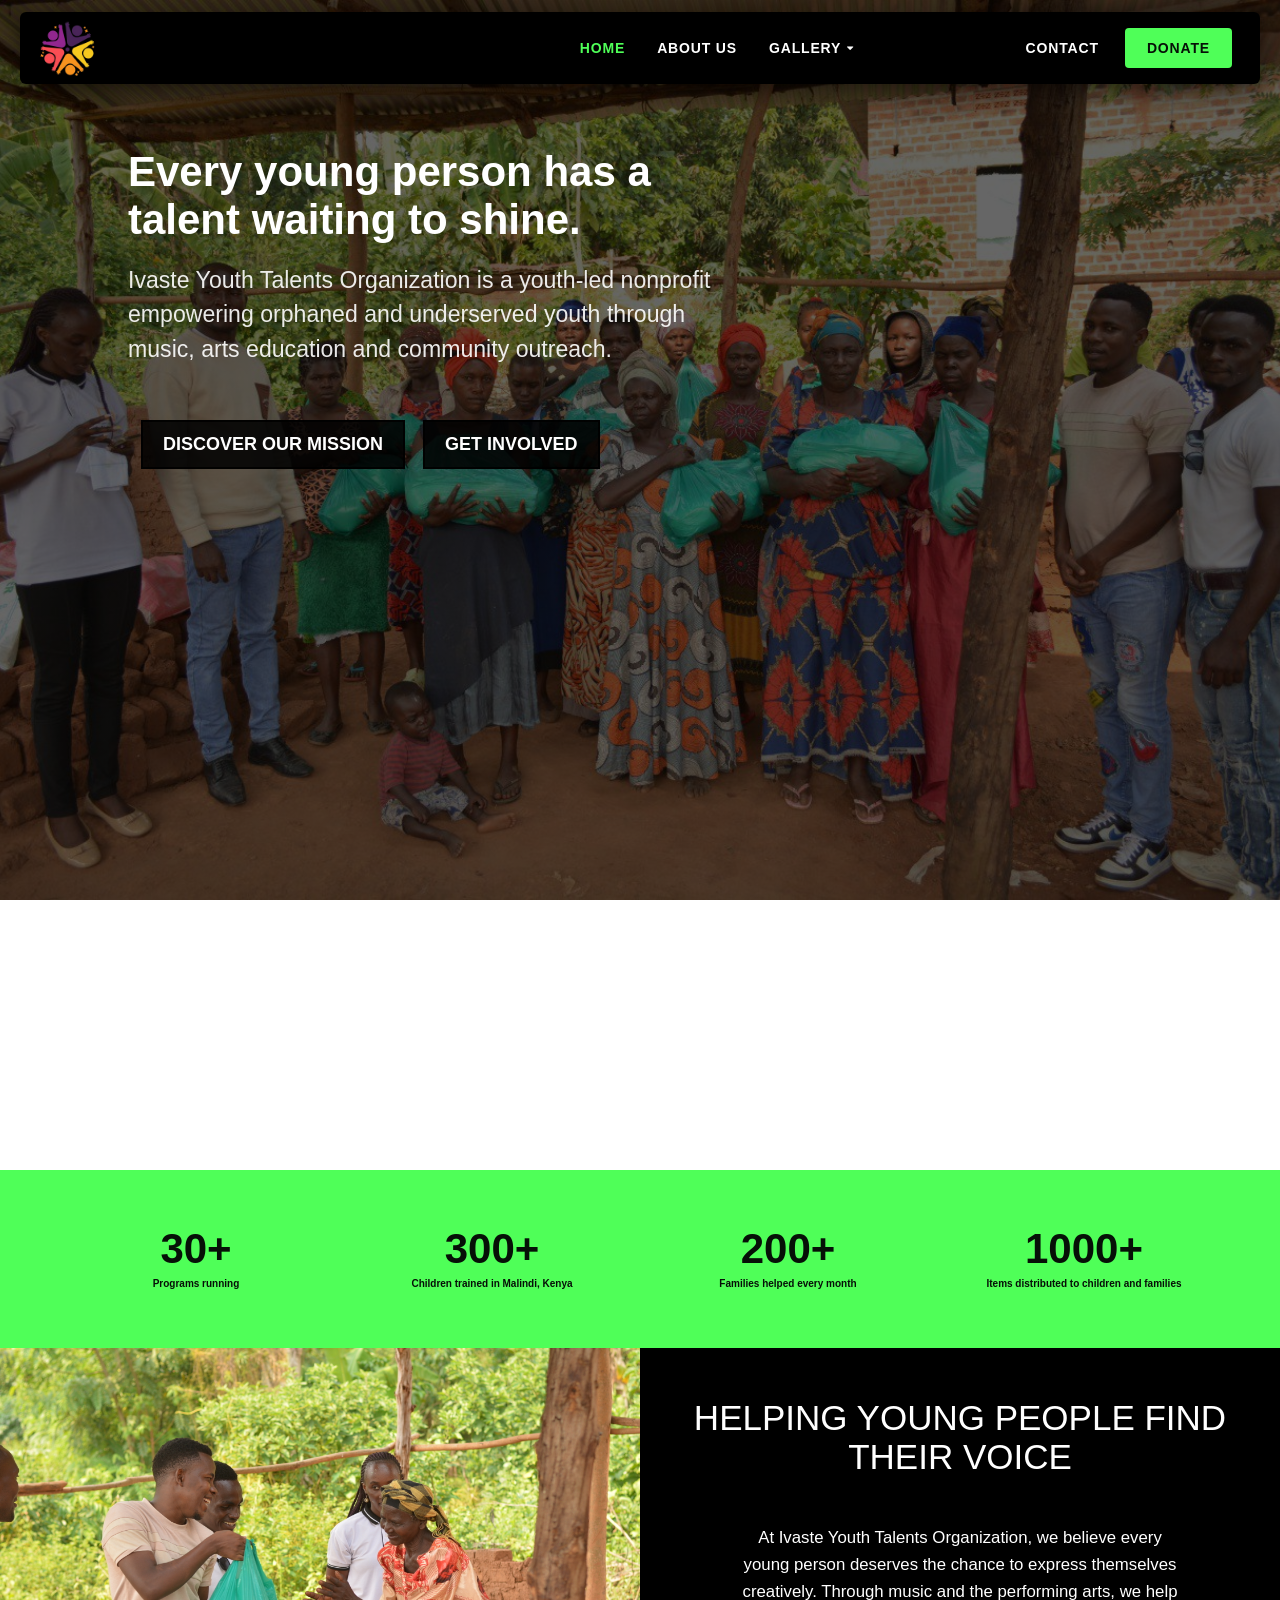
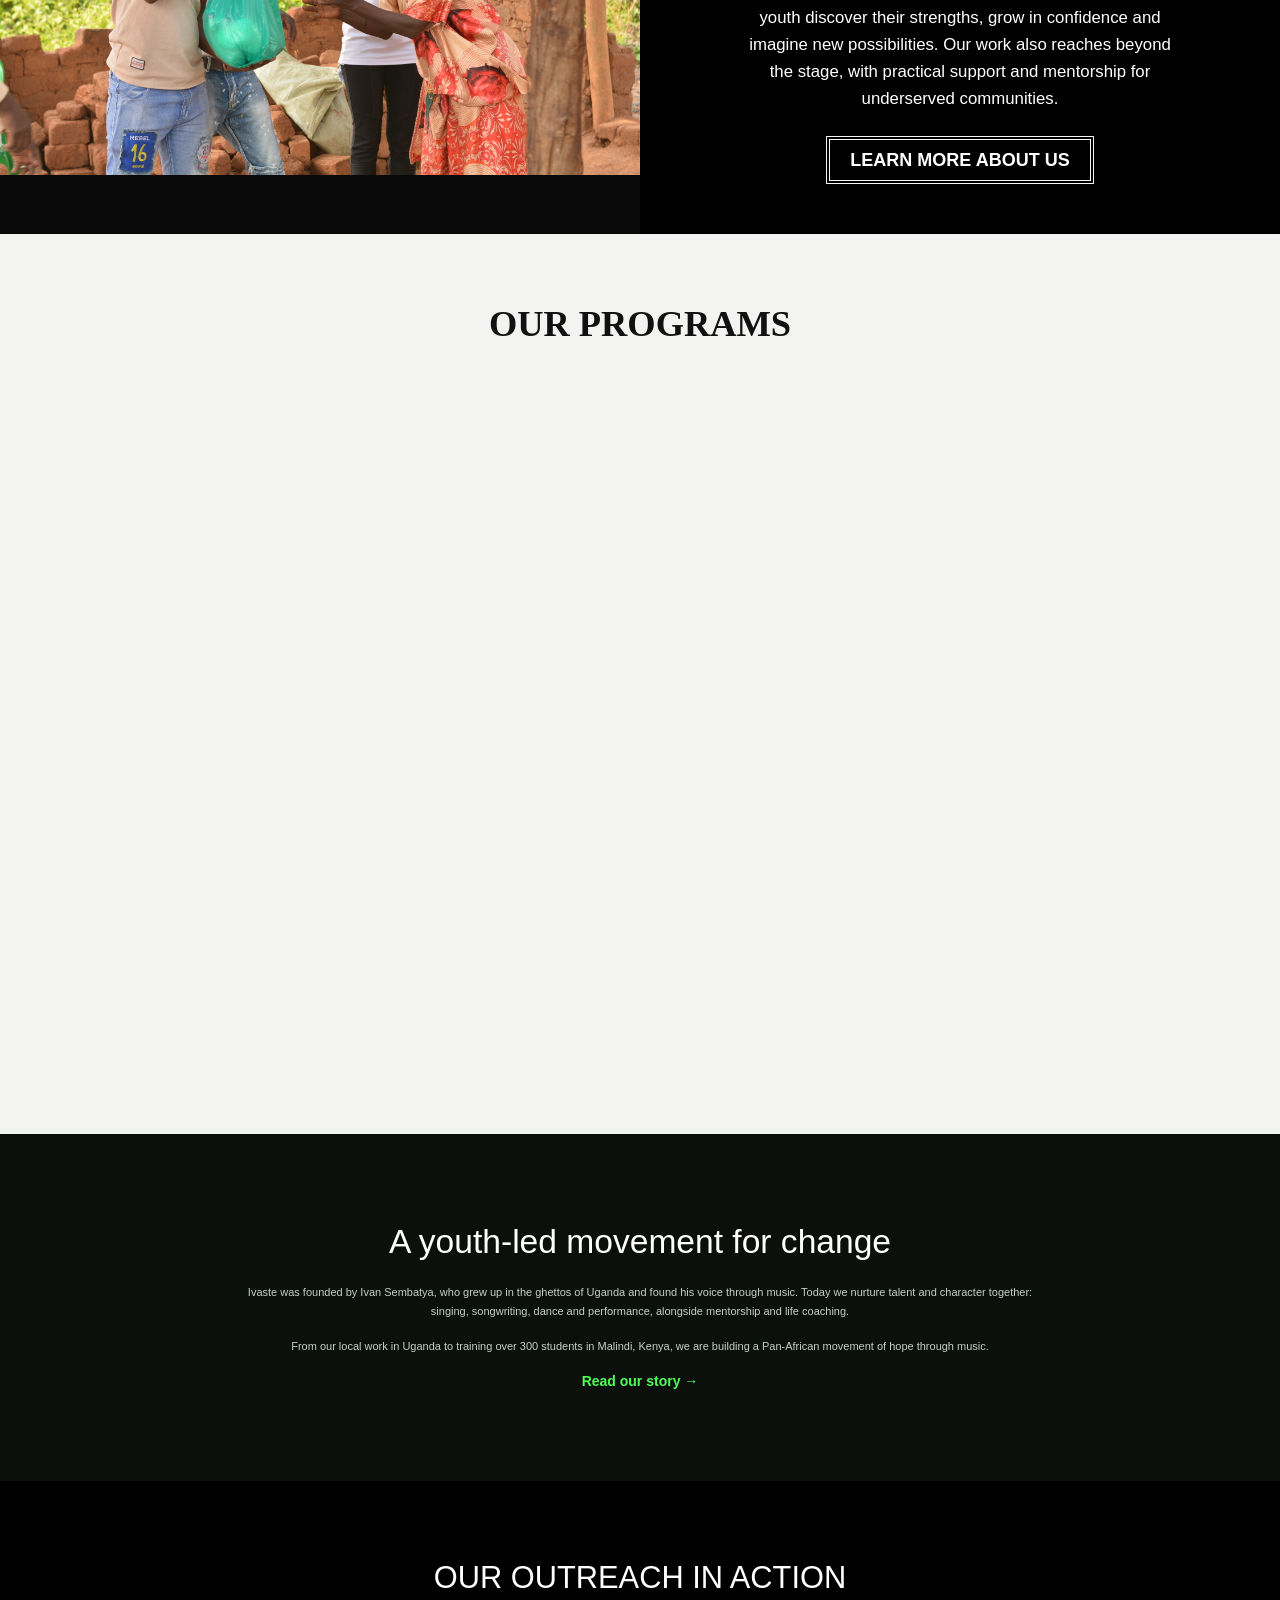
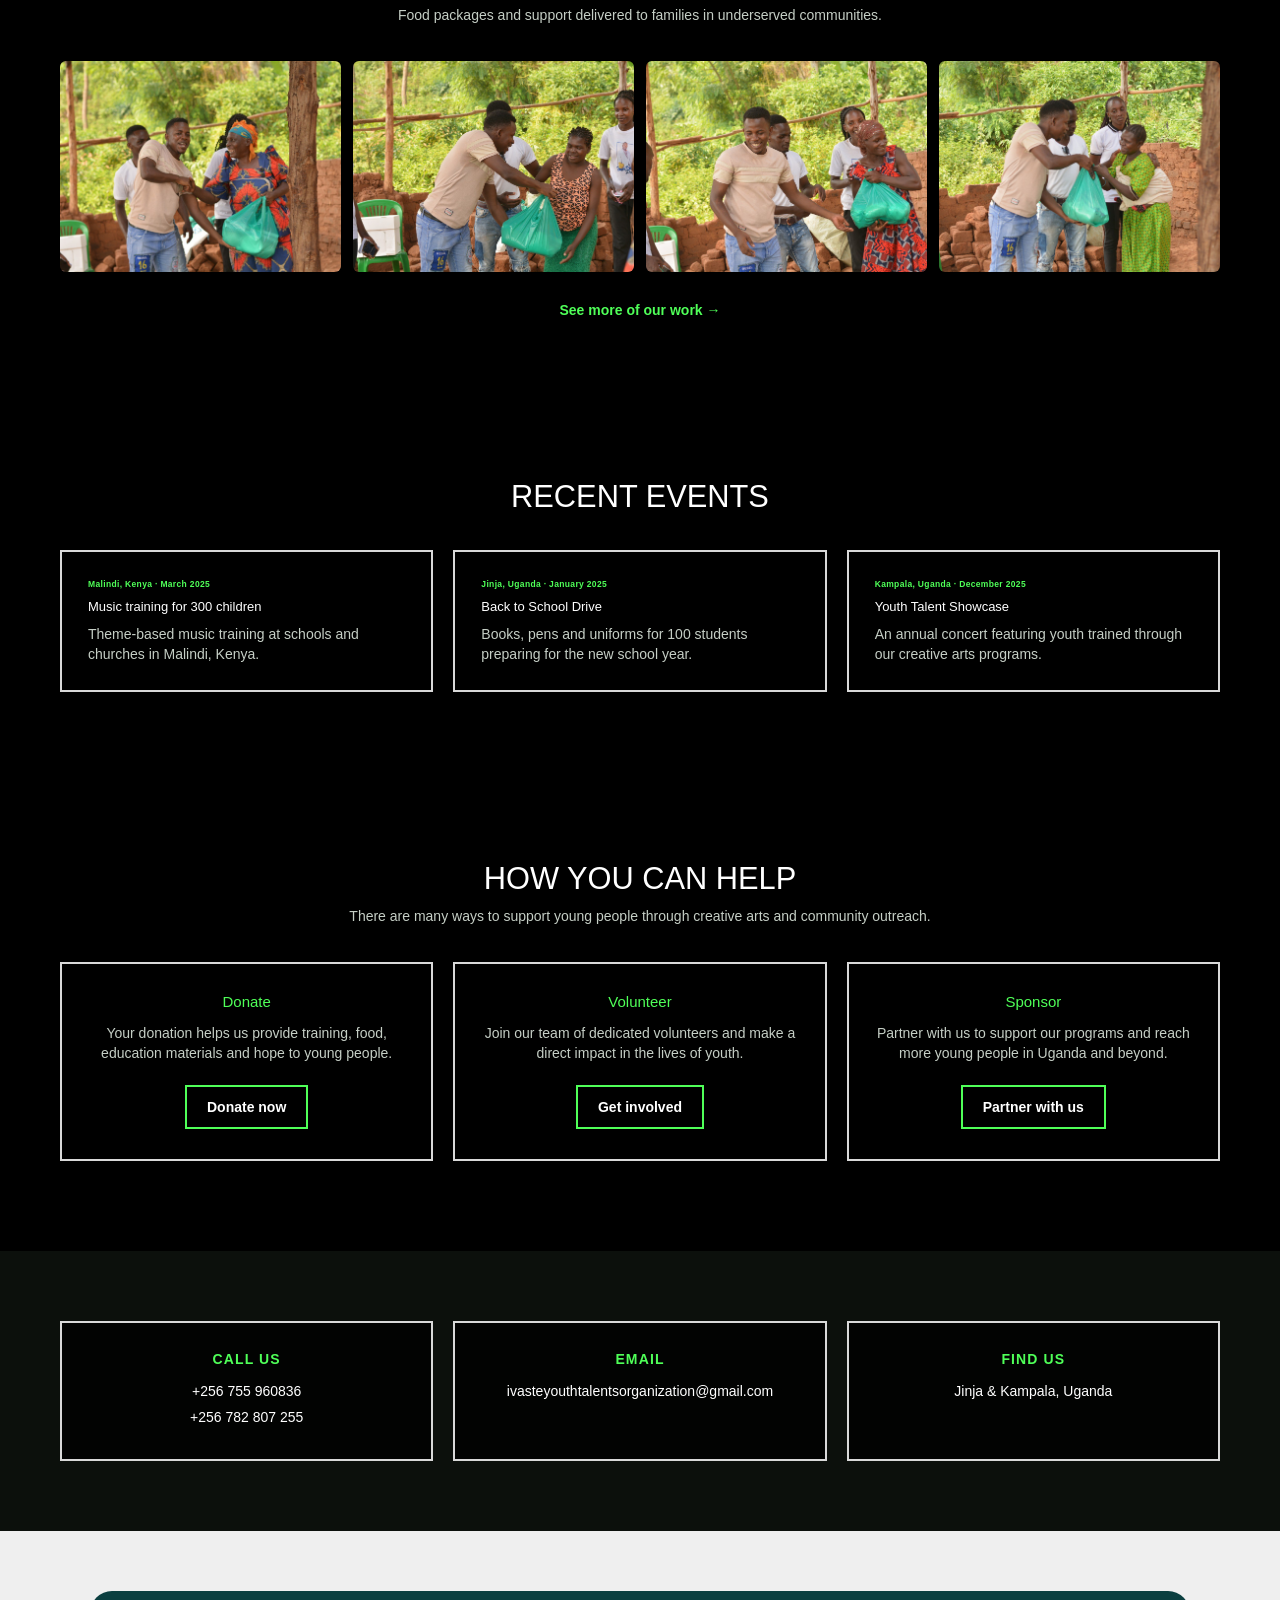
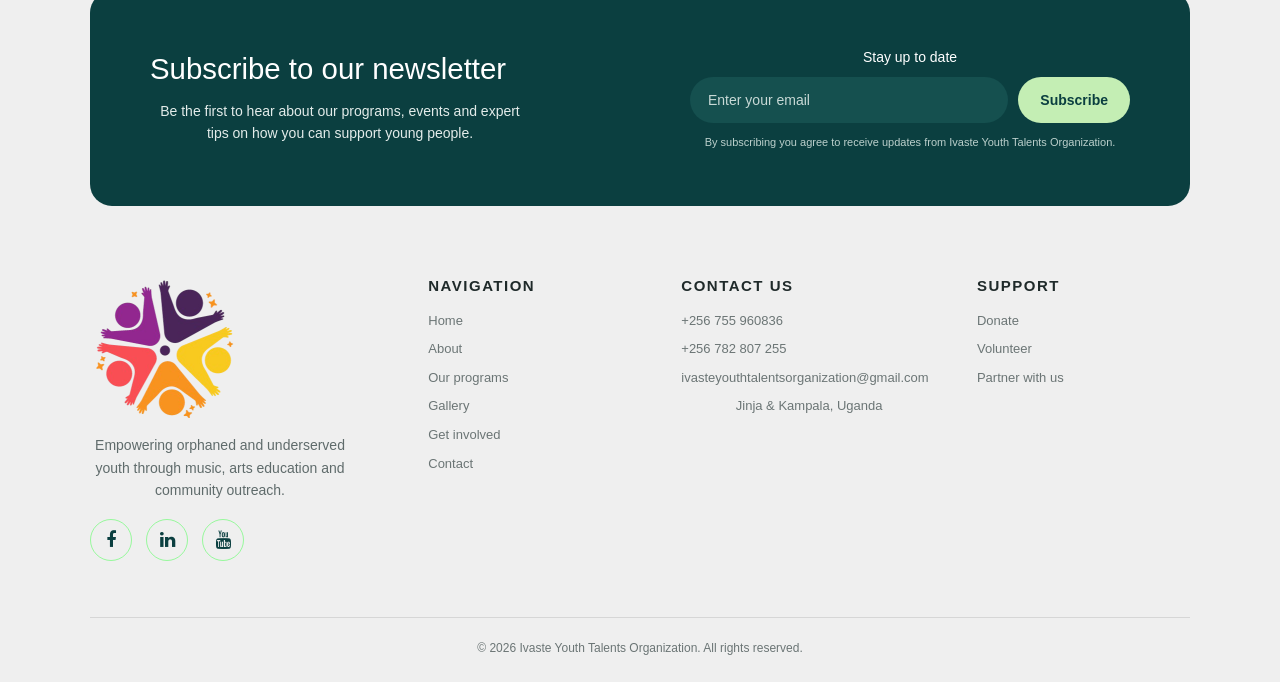
==== index.html @ e799e70d "Initialize Ivaste Youth website Co-authored-by: Copilot <223556219+Copilot@users.noreply.github.com>" ====
<!DOCTYPE html>
<html lang="en">
<head>
    <meta charset="UTF-8">
    <meta name="viewport" content="width=device-width, initial-scale=1.0">
    <meta name="description" content="Ivaste Youth Talents Organization is a youth-led nonprofit empowering orphaned and underserved youth through music, arts education and community outreach in Uganda and Kenya.">
    <title>Ivaste Youth Talents Organization | Compose. Perform. Transform.</title>

    <link rel="stylesheet" href="style.css">
    <link rel="stylesheet" href="https://cdnjs.cloudflare.com/ajax/libs/font-awesome/4.7.0/css/font-awesome.min.css">
    <link rel="stylesheet" href="https://stackpath.bootstrapcdn.com/bootstrap/3.4.1/css/bootstrap.min.css" integrity="sha384-HSMxcRTRxnN+Bdg0JdbxYKrThecOKuH5zCYotlSAcp1+c8xmyTe9GYg1l9a69psu" crossorigin="anonymous">
    <link rel="stylesheet" href="https://stackpath.bootstrapcdn.com/bootstrap/3.4.1/css/bootstrap-theme.min.css" integrity="sha384-6pzBo3FDv/PJ8r2KRkGHifhEocL+1X2rVCTTkUfGk7/0pbek5mMa1upzvWbrUbOZ" crossorigin="anonymous">
</head>
<body>
    <nav class="site-nav" aria-label="Main navigation">
        <a class="site-logo" href="index.html"><img src="images/ivaste-logo.png" alt="Ivaste Youth Talents Organization"></a>
        <ul class="site-menu">
            <li><a href="index.html" aria-current="page">HOME</a></li>
            <li><a href="about.html">ABOUT US</a></li>
            <li class="has-dropdown">
                <a href="gallery.html" aria-haspopup="true" aria-expanded="false">GALLERY <i class="fa fa-caret-down" aria-hidden="true"></i></a>
                <ul class="dropdown">
                    <li><a href="gallery.html">All photos</a></li>
                    <li><a href="gallery.html#food-distribution">Food distribution</a></li>
                    <li><a href="gallery.html#community">Community</a></li>
                </ul>
            </li>
            <li><a href="contact.html">CONTACT</a></li>
            <li><a class="nav-cta" href="donate.html">DONATE</a></li>
        </ul>
    </nav>

    <div class="main">
        <div class="main_content">
            <h2>Every young person has a talent waiting to shine.
                <span>Ivaste Youth Talents Organization is a youth-led nonprofit empowering orphaned and underserved youth through music, arts education and community outreach.</span>
            </h2>
            <div class="btn">
                <a href="about.html">DISCOVER OUR MISSION</a>
                <a href="donate.html">GET INVOLVED</a>
            </div>
        </div>
    </div>

    <div class="impact-section">
        <div class="impact-grid">
            <div class="impact-stat">
                <strong>30+</strong>
                <span>Programs running</span>
            </div>
            <div class="impact-stat">
                <strong>300+</strong>
                <span>Children trained in Malindi, Kenya</span>
            </div>
            <div class="impact-stat">
                <strong>200+</strong>
                <span>Families helped every month</span>
            </div>
            <div class="impact-stat">
                <strong>1000+</strong>
                <span>Items distributed to children and families</span>
            </div>
        </div>
    </div>

    <div class="side">
        <div class="left">
            <img src="images/community-outreach.jpg" alt="Ivaste volunteers sharing a food package with a community member">
        </div>
        <div class="right">
            <h2>HELPING YOUNG PEOPLE FIND THEIR VOICE</h2>
            <p>
                At Ivaste Youth Talents Organization, we believe every young person deserves the chance to express themselves creatively. Through music and the performing arts, we help youth discover their strengths, grow in confidence and imagine new possibilities. Our work also reaches beyond the stage, with practical support and mentorship for underserved communities.
            </p>
            <div class="side_btn">
                <a href="about.html">LEARN MORE ABOUT US</a>
            </div>
        </div>
    </div>

    <div class="product" id="programs">
        <h2>OUR PROGRAMS</h2>
        <div class="product_container">

            <div class="item">
                <div class="item_img">
                    <img src="images/music-training.jpg" alt="Young people gathered for a group music training session">
                </div>
                <div class="item_content">
                    <h3>Music &amp; vocal coaching</h3>
                    <p>Songwriting, singing techniques, harmonization and performance skills help young people develop their musical talents.</p>
                    <a class="program-btn" href="about.html">LEARN MORE</a>
                </div>
            </div>

            <div class="item">
                <div class="item_img">
                    <img src="images/youth-dance.jpeg" alt="Young performers sharing a traditional dance">
                </div>
                <div class="item_content">
                    <h3>Dance &amp; performance</h3>
                    <p>Dance, choreography and opportunities to perform help youth build confidence and express themselves.</p>
                    <a class="program-btn" href="about.html">LEARN MORE</a>
                </div>
            </div>

            <div class="item">
                <div class="item_img">
                    <img src="images/school-supplies.jpg" alt="Ivaste team members supporting a young person">
                </div>
                <div class="item_content">
                    <h3>Community outreach</h3>
                    <p>Food, school materials, clothing and mentorship support young people and families in underserved communities.</p>
                    <a class="program-btn" href="about.html">LEARN MORE</a>
                </div>
            </div>
        </div>
    </div>

    <div class="founder-section">
        <div class="founder-copy">
            <h2>A youth-led movement for change</h2>
            <p>Ivaste was founded by Ivan Sembatya, who grew up in the ghettos of Uganda and found his voice through music. Today we nurture talent and character together: singing, songwriting, dance and performance, alongside mentorship and life coaching.</p>
            <p>From our local work in Uganda to training over 300 students in Malindi, Kenya, we are building a Pan-African movement of hope through music.</p>
            <a class="text-link" href="about.html">Read our story &rarr;</a>
        </div>
    </div>

    <div class="gallery-section">
        <h2>OUR OUTREACH IN ACTION</h2>
        <p>Food packages and support delivered to families in underserved communities.</p>
        <div class="gallery-grid">
            <img src="images/1%20(2).jpg" alt="Food package distribution" loading="lazy">
            <img src="images/1%20(6).jpg" alt="Food package distribution" loading="lazy">
            <img src="images/1%20(12).jpg" alt="Food package distribution" loading="lazy">
            <img src="images/1%20(17).jpg" alt="Food package distribution" loading="lazy">
        </div>
        <div class="section-link">
            <a class="text-link" href="about.html">See more of our work &rarr;</a>
        </div>
    </div>

    <div class="events-section">
        <h2>RECENT EVENTS</h2>
        <div class="events-grid">
            <article class="event-card">
                <span>Malindi, Kenya &middot; March 2025</span>
                <h3>Music training for 300 children</h3>
                <p>Theme-based music training at schools and churches in Malindi, Kenya.</p>
            </article>
            <article class="event-card">
                <span>Jinja, Uganda &middot; January 2025</span>
                <h3>Back to School Drive</h3>
                <p>Books, pens and uniforms for 100 students preparing for the new school year.</p>
            </article>
            <article class="event-card">
                <span>Kampala, Uganda &middot; December 2025</span>
                <h3>Youth Talent Showcase</h3>
                <p>An annual concert featuring youth trained through our creative arts programs.</p>
            </article>
        </div>
    </div>

    <div class="involve-section">
        <h2>HOW YOU CAN HELP</h2>
        <p>There are many ways to support young people through creative arts and community outreach.</p>
        <div class="involve-grid">
            <article class="involve-card">
                <h3>Donate</h3>
                <p>Your donation helps us provide training, food, education materials and hope to young people.</p>
                <a href="donate.html">Donate now</a>
            </article>
            <article class="involve-card">
                <h3>Volunteer</h3>
                <p>Join our team of dedicated volunteers and make a direct impact in the lives of youth.</p>
                <a href="donate.html">Get involved</a>
            </article>
            <article class="involve-card">
                <h3>Sponsor</h3>
                <p>Partner with us to support our programs and reach more young people in Uganda and beyond.</p>
                <a href="donate.html">Partner with us</a>
            </article>
        </div>
    </div>

    <div class="visit-section">
        <div class="visit-card">
            <span>Call us</span>
            <a href="tel:+256755960836">+256 755 960836</a>
            <a href="tel:+256782807255">+256 782 807 255</a>
        </div>
        <div class="visit-card">
            <span>Email</span>
            <a href="mailto:ivasteyouthtalentsorganization@gmail.com">ivasteyouthtalentsorganization@gmail.com</a>
        </div>
        <div class="visit-card">
            <span>Find us</span>
            <p>Jinja &amp; Kampala, Uganda</p>
        </div>
    </div>

    <footer class="site-footer">
        <div class="newsletter">
            <div class="newsletter-copy">
                <h2>Subscribe to our newsletter</h2>
                <p>Be the first to hear about our programs, events and expert tips on how you can support young people.</p>
            </div>
            <div class="newsletter-form">
                <p class="newsletter-label">Stay up to date</p>
                <form method="post" enctype="text/plain" action="mailto:ivasteyouthtalentsorganization@gmail.com?subject=Newsletter%20subscription">
                    <input type="email" name="email" placeholder="Enter your email" aria-label="Email address" required>
                    <button type="submit">Subscribe</button>
                </form>
                <p class="newsletter-note">By subscribing you agree to receive updates from Ivaste Youth Talents Organization.</p>
            </div>
        </div>
        <div class="footer-main">
            <div class="footer-brand">
                <a href="index.html"><img src="images/ivaste-logo.png" alt="Ivaste Youth Talents Organization"></a>
                <p>Empowering orphaned and underserved youth through music, arts education and community outreach.</p>
                <div class="social-icons">
                    <a href="https://web.facebook.com/profile.php?id=100069220653666" target="_blank" rel="noopener noreferrer" aria-label="Facebook"><i class="fa fa-facebook" aria-hidden="true"></i></a>
                    <a href="https://www.linkedin.com/company/ivaste-youth-talents-organization/" target="_blank" rel="noopener noreferrer" aria-label="LinkedIn"><i class="fa fa-linkedin" aria-hidden="true"></i></a>
                    <a href="https://www.youtube.com/@IvasteYouthTalentsOrganization" target="_blank" rel="noopener noreferrer" aria-label="YouTube"><i class="fa fa-youtube" aria-hidden="true"></i></a>
                </div>
            </div>
            <div class="footer-col">
                <h3>Navigation</h3>
                <a href="index.html">Home</a>
                <a href="about.html">About</a>
                <a href="index.html#programs">Our programs</a>
                <a href="gallery.html">Gallery</a>
                <a href="donate.html">Get involved</a>
                <a href="contact.html">Contact</a>
            </div>
            <div class="footer-col">
                <h3>Contact Us</h3>
                <a href="tel:+256755960836">+256 755 960836</a>
                <a href="tel:+256782807255">+256 782 807 255</a>
                <a href="mailto:ivasteyouthtalentsorganization@gmail.com">ivasteyouthtalentsorganization@gmail.com</a>
                <p>Jinja &amp; Kampala, Uganda</p>
            </div>
            <div class="footer-col">
                <h3>Support</h3>
                <a href="donate.html">Donate</a>
                <a href="donate.html">Volunteer</a>
                <a href="donate.html">Partner with us</a>
            </div>
        </div>
        <div class="footer-bottom">
            <p>&copy; 2026 Ivaste Youth Talents Organization. All rights reserved.</p>
        </div>
    </footer>
</body>
</html>
---- style.css ----
body
{
    background-color: black;
}

.nav
{
    background-color: rgba(0, 0, 0, 0.856);
    z-index: 9;
    padding-left: 50px;
    padding-right: 50px;
    display:flex;
    box-shadow: 0px 3px 65px 0px rgba(0, 0, 0, 0.856);
}
.nav_top
{
    position:fixed;
    top:0;
    right:0;
    left:0;
}
.logo
{
    float:left;
    width: 50%;
}
.logo img
{
    padding: 8px;
    width:30%;
    margin-left:10%;
}
.nav_side
{
    float:right;
    width:45%;
    margin-top: 20px;
}
.nav_side a
{
    text-decoration: none;
    margin-right: 10px;
    margin-left:50px;
    margin-top: 20px;
    padding-top: 20px;
    padding-left: 15px;
    color: white;
    font-weight: bold;
    font-family: 'Trebuchet MS', sans-serif;
    font-size: 15px;
    justify-content: center;
    align-items: center;
    align-content: center;
    text-align: center;
    
}
.nav_side a:hover
{
    color: rgb(79, 255, 88);
    transition: all 1s ease;
}

.main
{
    background-image: linear-gradient(rgba(0,0,0,0.6), rgba(0,0,0,0.6)), url("images/1%20(8).jpg");
    background-position: center;
    background-size: cover;
    background-repeat: no-repeat;
    background-attachment: fixed;
    height: 130vh;
}
.main .main_content
{
    padding-top: 10%;
    margin-left: 10%;
    margin-right: 10%;
    width:40%;
}
.main .main_content h2
{
    color: white;
    font-size: 350%;
    font-family: 'Trebuchet MS', sans-serif;
    font-weight: bolder;
    text-align: left;
}
.main .main_content h2 span
{
    font-size:50%;
    opacity: 0.9;
    font-weight: 400;
    line-height: 50px;
}
.main .main_content .btn
{
    margin-top:10%;
    text-align: left;
    width:0%;
}
.main .main_content .btn a
{
    text-decoration: none;
    font-size: large;
    margin:44%;
    padding: 10px 20px;
    font-weight: bold;
    background-color: rgba(0, 0, 0, 0.856);
    color:white;
    font-family: 'Trebuchet MS', sans-serif; 
    text-align: center;
    border: 2px solid rgba(0, 0, 0, 0.856);
    transition: 0.5s;
}
.main .main_content .btn a:hover
{
    background-color: rgba(255, 255, 255, 0.527);
    color: rgb(37, 0, 19);
    border: none;
    border: 4px solid rgb(37, 0, 19);
    transition:0.5s;
}

.side 
{
    background-color: rgba(0, 0, 0, 0.966);
    display: flex;
    text-align: center;
    color: white;
    font-family: 'Trebuchet MS', sans-serif;
}
.side .left
{
    width:50%;
    float: left;
}
.side .left img
{
    float: left;
    width:100%;
}
.side .right
{
    background-color: rgba(0, 0, 0, 0.966);
    width:50%;
    float:right;
}
.side .right h2
{
    margin-top: 8%;
    font-size: 250%;
}
.side .right p
{
    margin-left: 15%;
    width: 70%;
    font-size: 147%;
    margin-top: 6%;
}
.side .right .side_btn
{
    margin-top:4%;
}
.side .right .side_btn a
{
    text-decoration: none;
    font-size: large;
    margin:32%;
    padding: 10px 20px;
    font-weight: bold;
    color: white;
    font-family: 'Trebuchet MS', sans-serif;
    text-align: center;
    border: 4px double whitesmoke;
    transition: 0.5s;
}
.side .right .side_btn a:hover
{
    background-color: rgb(79, 255, 88);
    color: black;
    font-weight:bolder;
    border: none;
    border: 4px solid green;
    transition:0.5s;
}

.product
{
    float:left;
    background-image: linear-gradient(rgba(0,0,0,0.7), rgba(0,0,0,0.7)), url("images/1%20(13).jpg");
    background-position: center;
    background-size: cover;
    background-repeat: no-repeat;
    background-attachment: fixed;
    padding-bottom: 50px;
    height: 100vh;
    font-family: 'Trebuchet MS', sans-serif;
    color: white;
}
.product h2
{
    font-size: 45px;
    text-align: center;
    padding: 20px;
}
.product .product_container
{
    display:flex;
    margin-left: 5%;
    margin-right: 5%;
}
.product .product_container .item
{
    width:33%;
    margin: 10px;
    height: 10%;
    background-color: black;
    opacity: 80%;
    border-radius: 50%;
}
.product .product_container .item:hover
{
    box-shadow:0px 3px 65px 0px rgb(255, 189, 165);
}
.product .product_container .item .item_img
{
    width:60%;
    height: 20%;
    overflow:hidden;
    margin-left: 23%;
}
.product .product_container .item .item_img img
{
    width:100%;
    height: 10%;
}
.product .product_container .item .item_content
{
    text-align: center;
}
.product .product_container .item .item_content h3
{
    font-size: 25px;
    line-height: 2px;
    color: rgb(79, 255, 88);
    font-weight: bolder;
}
.product .product_container .item .item_content p
{
    font-size: 20px;
    line-height: 25px;
    width: 80%;
    text-align: center;
    padding-left: 20%;
}

footer
{
    background-color: black;
    padding:50px;
    display: inline-block;
    font-family: 'Trebuchet MS', sans-serif;
}
footer .aimg
{
    margin-top:21%;
}
footer .pages
{
    width:25%;
    text-align: center;
    display: inline-block;
}

footer .pages p
{
    padding-top: 5%;
    text-align: left;
    color:rgba(255, 226, 243, 0.808);
    width:90%;
    padding-left:12%;
}
footer .pages a
{
    text-decoration: none;
    margin:10px;
    color: rgba(255, 226, 243, 0.808);
    font-size: 30px;
}
footer .pages a:hover
{
    color:white;
}
footer .doc
{
    width:25%;
    text-align: center;
    display: inline-block;
    padding-bottom: 5%;
}
footer .doc h3
{
    color: rgb(255, 226, 243);
    font-size: 30px;
    padding: 5px;
    font-weight: bold;
    line-height: 130px;
}
footer .doc a
{
    display: block;
    text-decoration: none;
    margin:10px;
    color: rgba(255, 226, 243, 0.808);
    font-size: 25px;
}
footer .doc a:hover
{
    color:white;
}
footer .social
{
    width:25%;
    text-align: center;
    display: inline-block;
}
footer .social h3
{
    color: rgb(255, 226, 243);
    font-size: 30px;
    padding: 5px;
    font-weight: bold;
    line-height: 130px;
}
footer .contact
{
    width:20%;
    text-align: center;
    text-align: left;
}
footer .contact h3
{
    color: rgb(255, 226, 243);
    font-size: 30px;
    padding: 5px;
    font-weight: bold;
    line-height: 130px;
}
footer .social p
{
    padding-top: 5%;
    text-align: left;
    color:rgba(255, 226, 243, 0.808);
    width:90%;
    padding-left:12%;
    font-size: large;
    margin-bottom: 18%;
}
.side .right .side_btn
{
    margin-top:4%;
}
footer .side_btn a
{
    text-decoration: none;
    font-size: 100%;
    padding: 10px 20px;
    font-weight: bold;
    color: white;
    font-family: 'Trebuchet MS', sans-serif;
    border: 2px double whitesmoke;
    transition: 0.5s;
}
footer .side_btn a:hover
{
    background-color: rgb(79, 255, 88);
    color: black;
    font-weight:bolder;
    border: none;
    border: 4px solid green;
    transition:0.5s;
}
footer .contact
{
    display: inline-block;
}
footer .contact a
{
    display: block;
    font-size: 20px;
    line-height: 38px;
    text-decoration: none;;
    color:rgba(247, 193, 224, 0.904);
    margin:10px;
}
footer .contact a:hover
{
    color:white;
}
footer p
{
    color:rgba(247, 178, 217, 0.726);
    text-align: center;
    font-size: 110%;
}

.main_about
{
    font-family: 'Trebuchet MS', sans-serif;
    background-image: linear-gradient(rgba(0,0,0,0.6), rgba(0,0,0,0.6)), url("images/1%20(9).jpg");
    background-position: center;
    background-size: cover;
    background-repeat: no-repeat;
    background-attachment: fixed;
    height: 80vh;
    margin-top:-1.5%;
}
.main_about .main_content_about h2
{
    color: white;
    font-size: 390%;
    font-family: 'Trebuchet MS', sans-serif;
    font-weight: bolder;
    text-align: center;
    padding:20%;
}
.product_about
{
    float:left;
    background-image: linear-gradient(rgba(0,0,0,0.7), rgba(0,0,0,0.7)), url("images/1%20(15).jpg");
    background-position: center;
    background-size: cover;
    background-repeat: no-repeat;
    background-attachment: fixed;
    padding-bottom: 50px;
    height: 100vh;
    font-family: 'Trebuchet MS', sans-serif;
    color: white;
}

.donate
{
    font-family: 'Trebuchet MS', sans-serif;
    background-image: linear-gradient(rgba(0,0,0,0.7), rgba(0,0,0,0.7)), url("images/1%20(18).jpg");
    background-position: center;
    background-size: cover;
    background-repeat: no-repeat;
    background-attachment: fixed;
    height: 100vh;
    margin-top:-1.5%;
    color: white;
    text-align: center;
}
.donate .donate_container
{
    background-color: black;
    opacity:80%;
    text-align: center;
    margin: 0% 20% 0% 20%;
    padding-top:10%;
    padding-bottom: 10%;
}
.donate .donate_container h1
{
    color: rgb(79, 255, 88);
    line-height: 100px;
}
.donate .donate_container p
{
    font-size: large;
    width:80%;
    text-align: center;
    padding-left:20%;
}
.donate .donate_container .second
{
    padding-bottom: 10%;
}
.donate .side_btn a
{
    text-decoration: none;
    font-size: 120%;
    padding: 10px 20px;
    font-weight: bold;
    color: white;
    font-family: 'Trebuchet MS', sans-serif;
    border: 2px double whitesmoke;
    transition: 0.5s;
}
.donate .side_btn a:hover
{
    background-color: white;
    color: black;
    font-weight:bolder;
    border: none;
    border: 4px solid green;
    transition:0.5s;
}

.contact_container
{
    padding: 100px;
    font-family: 'Trebuchet MS', sans-serif;
    background-image: linear-gradient(rgba(0,0,0,0.7), rgba(0,0,0,0.7)), url("images/1%20(19).jpg");
    background-position: center;
    background-size: cover;
    background-repeat: no-repeat;
    background-attachment: fixed;
    height: 180vh;
    margin-top:-1.5%;
    color: white;
}
.contact_container h2
{
    font-family: Avantgarde, TeX Gyre Adventor, URW Gothic L, sans-serif;
    font-size: 33px;
    text-align: center;
    font-family: 'Trebuchet MS', sans-serif;
}
.contact_container .g_map
{
    border:10px solid white;
}
.contact_container .contact_content
{
    padding:20px;
    font-family: 'Trebuchet MS', sans-serif;
}
.contact_container .contact_content p
{
    padding:15px;
    font-size: 20px;
    line-height: 25px;
}
@media screen and (max-width: 768px) {

    .main h2 {
        font-size: 1.5rem;
    }
    
    .item_content p {
        font-size: 0.9rem;
    }
}

@media screen and (max-width: 480px) {

    .nav_side {
        display: flex;
        flex-direction: column;
    }

}

.nav {
    justify-content: space-between;
    align-items: center;
    min-height: 90px;
    padding-top: 8px;
    padding-bottom: 8px;
}

.logo {
    float: none;
    width: auto;
}

.logo img {
    width: auto;
    height: 72px;
    margin-left: 0;
    padding: 0;
}

.nav_side {
    float: none;
    width: auto;
    margin-top: 0;
    display: flex;
    align-items: center;
}

.nav_side a {
    margin: 0 0 0 26px;
    padding: 0;
}

.nav_side a:first-child {
    margin-left: 0;
}

.main .main_content {
    width: 46%;
}

.main .main_content h2 {
    font-size: 300%;
    line-height: 1.15;
}

.main .main_content h2 span {
    display: block;
    margin-top: 18px;
    font-size: 55%;
    line-height: 1.5;
}

.main .main_content .btn {
    width: auto;
    margin-top: 36px;
}

.main .main_content .btn a {
    margin: 0 14px 0 0;
    display: inline-block;
}

.side .right {
    display: flex;
    flex-direction: column;
    justify-content: center;
    padding-bottom: 60px;
}

.side .right p {
    font-size: 120%;
    line-height: 1.6;
}

.side .right .side_btn {
    margin-bottom: 0;
}

.side .right .side_btn a {
    margin: 0;
}

.product {
    float: none;
    width: 100%;
    height: auto;
    min-height: 100vh;
    padding: 0 0 80px;
}

.product h2 {
    padding-top: 60px;
    padding-bottom: 30px;
}

.product .product_container {
    align-items: stretch;
}

.product .product_container .item {
    width: 31%;
    height: auto;
    padding: 36px 30px 44px;
    border-radius: 24px;
    margin: 10px;
}

.product .product_container .item .item_img {
    width: 62%;
    height: auto;
    margin: 0 auto 24px;
}

.product .product_container .item .item_img img {
    width: 100%;
    height: auto;
    aspect-ratio: 1 / 1;
    object-fit: cover;
    border-radius: 50%;
}

.product .product_container .item .item_content h3 {
    line-height: 1.3;
    margin: 0 0 12px;
}

.product .product_container .item .item_content p {
    width: auto;
    padding-left: 0;
    padding-right: 0;
    font-size: 17px;
    line-height: 1.6;
}

.product .product_container .item .item_content br {
    display: none;
}

.main_about {
    display: flex;
    align-items: center;
    justify-content: center;
    height: 80vh;
    margin-top: 0;
}

.main_about .main_content_about {
    padding: 0 10%;
    text-align: center;
}

.main_about .main_content_about h2 {
    margin: 0;
    padding: 0;
    font-size: 330%;
    line-height: 1.2;
}

.main_about .main_content_about p {
    margin: 22px auto 0;
    max-width: 760px;
    font-size: 1.25rem;
    color: #e4e9e4;
}

.product_about h2 {
    padding-top: 70px;
}

.side.outreach-side {
    display: flex;
    align-items: center;
    background-color: rgba(0, 0, 0, 0.966);
}

.side.outreach-side .left {
    width: 50%;
}

.side.outreach-side .right {
    width: 50%;
    padding: 60px 40px;
}

.side.outreach-side .right p {
    margin-left: 0;
    width: 100%;
}

.side.outreach-side .right .text-link {
    display: inline-block;
    margin-top: 28px;
    color: rgb(79, 255, 88);
    font-size: large;
    font-weight: bold;
    text-decoration: none;
}

.side.outreach-side .right .text-link:hover {
    color: #fff;
}

.donate {
    height: auto;
    min-height: 100vh;
    margin-top: 0;
    padding: 150px 0 90px;
}

.donate .donate_container {
    margin: 0 auto;
    width: min(860px, 88%);
    padding: 7% 6%;
}

.donate .donate_container h1 {
    line-height: 1.2;
    font-size: 3em;
    margin: 0 0 20px;
}

.donate .donate_container p {
    width: 100%;
    padding-left: 0;
    margin: 0 auto 18px;
    line-height: 1.7;
}

.donate .donate_container .second {
    padding-bottom: 0;
}

.donate .side_btn {
    margin-top: 30px;
}

.donate .side_btn a {
    margin: 0 6px;
    display: inline-block;
}

.contact_container {
    height: auto;
    margin-top: 0;
    padding: 150px 8% 90px;
}

.contact_container h2 {
    font-size: 2.6em;
    margin-bottom: 36px;
}

.contact-cards {
    display: grid;
    grid-template-columns: repeat(3, minmax(0, 1fr));
    gap: 20px;
    margin-bottom: 30px;
}

.contact-card {
    padding: 28px 24px;
    border: 2px solid rgba(255, 255, 255, 0.85);
    background: rgba(0, 0, 0, 0.82);
    text-align: center;
}

.contact-card span {
    display: block;
    margin-bottom: 12px;
    color: rgb(79, 255, 88);
    font-weight: bold;
    letter-spacing: 0.08em;
    text-transform: uppercase;
}

.contact-card a,
.contact-card p {
    margin: 0;
    font-size: 1.05rem;
    overflow-wrap: anywhere;
    text-decoration: none;
    color: #fff;
}

.contact-card a:hover {
    color: rgb(79, 255, 88);
}

.contact_container .contact_content {
    text-align: center;
}

.contact_container .contact_content p {
    font-size: 1.15rem;
    line-height: 1.7;
}

.contact_container .contact_content .text-link {
    color: rgb(79, 255, 88);
    font-weight: bold;
    text-decoration: none;
}

.contact_container .contact_content .text-link:hover {
    color: #fff;
}

footer {
    box-sizing: border-box;
    padding: 60px 50px 30px;
}

footer .pages,
footer .doc,
footer .contact,
footer .social {
    width: 24%;
    vertical-align: top;
}

footer .aimg {
    margin-top: 0;
    width: auto;
    height: 84px;
}

footer .pages p,
footer .social p {
    padding-left: 0;
    padding-top: 0;
    width: 92%;
    margin-bottom: 20px;
    font-size: 1rem;
    line-height: 1.6;
    text-align: left;
}

footer .doc h3,
footer .contact h3,
footer .social h3 {
    color: rgb(79, 255, 88);
    line-height: 1.4;
    padding: 0 0 12px;
}

footer .doc a,
footer .contact a {
    display: block;
    margin: 4px 10px;
    font-size: 17px;
    line-height: 1.8;
    color: #c5cec5;
    overflow-wrap: anywhere;
    text-align: left;
}

footer .contact p {
    margin: 4px 10px;
    color: #c5cec5;
    font-size: 16px;
    text-align: left;
}

footer .doc,
footer .contact {
    text-align: left;
}

footer .social .side_btn a {
    margin: 0;
    font-size: 100%;
}

footer .side_btn {
    margin-top: 6px;
}

footer hr {
    border-color: rgba(255, 255, 255, 0.16);
}

footer > p {
    color: #aab2aa;
    font-size: 0.9rem;
    margin: 0;
    padding-top: 14px;
}

@media screen and (max-width: 1024px) {
    .nav_side a {
        font-size: 13px;
        margin-left: 18px;
    }

    .product .product_container {
        flex-wrap: wrap;
    }

    .product .product_container .item {
        width: 46%;
    }

    .side.outreach-side .right {
        padding: 40px 24px;
    }
}

@media screen and (max-width: 768px) {
    .nav {
        flex-direction: column;
        padding: 10px 16px;
        min-height: 0;
    }

    .logo img {
        height: 58px;
    }

    .nav_side {
        flex-wrap: wrap;
        justify-content: center;
        margin: 6px 0 0;
    }

    .nav_side a {
        margin: 6px 12px;
        font-size: 13px;
    }

    .main {
        height: auto;
        min-height: 100vh;
        padding: 200px 0 80px;
    }

    .main .main_content {
        width: auto;
        margin: 0 7%;
    }

    .main .main_content h2 {
        font-size: 2.2em;
    }

    .side {
        flex-direction: column;
    }

    .side .left,
    .side .right {
        width: 100%;
        float: none;
    }

    .side .right {
        padding: 50px 0 60px;
    }

    .side .right p {
        margin-left: 7%;
        width: 86%;
    }

    .product .product_container {
        flex-direction: column;
        margin: 0 7%;
    }

    .product .product_container .item {
        width: 100%;
        margin: 10px 0;
    }

    .product .product_container .item .item_img {
        width: 55%;
    }

    .main_about .main_content_about h2 {
        font-size: 2.4em;
    }

    .side.outreach-side {
        flex-direction: column;
    }

    .side.outreach-side .left,
    .side.outreach-side .right {
        width: 100%;
    }

    .contact-cards {
        grid-template-columns: 1fr;
    }

    .donate .donate_container {
        width: 90%;
        padding: 12% 6%;
    }

    footer {
        padding: 40px 24px 24px;
    }

    footer .pages,
    footer .doc,
    footer .contact,
    footer .social {
        width: 100%;
        margin-bottom: 30px;
    }
}

.gallery-section,
.events-section {
    padding: 80px max(28px, calc((100vw - 1160px) / 2));
    background: #000;
    font-family: 'Trebuchet MS', sans-serif;
    color: white;
}

.gallery-section h2,
.events-section h2 {
    margin: 0 0 10px;
    text-align: center;
    font-size: 2.2em;
}

.gallery-section > p {
    margin: 0 0 36px;
    text-align: center;
    color: #c5cec5;
}

.gallery-grid {
    display: grid;
    grid-template-columns: repeat(4, minmax(0, 1fr));
    gap: 12px;
}

.gallery-grid img {
    width: 100%;
    aspect-ratio: 4 / 3;
    object-fit: cover;
    border-radius: 6px;
}

.events-grid {
    display: grid;
    grid-template-columns: repeat(3, minmax(0, 1fr));
    gap: 20px;
    margin-top: 36px;
}

.event-card {
    padding: 26px;
    border: 2px solid rgba(255, 255, 255, 0.85);
    background: rgba(0, 0, 0, 0.82);
}

.event-card span {
    display: block;
    margin-bottom: 10px;
    color: rgb(79, 255, 88);
    font-size: 0.85rem;
    font-weight: bold;
    letter-spacing: 0.04em;
}

.event-card h3 {
    margin: 0 0 10px;
    font-size: 1.3rem;
}

.event-card p {
    margin: 0;
    color: #c5cec5;
}

@media screen and (max-width: 1024px) {
    .events-grid {
        grid-template-columns: repeat(2, minmax(0, 1fr));
    }
}

@media screen and (max-width: 768px) {
    .gallery-grid {
        grid-template-columns: repeat(2, minmax(0, 1fr));
    }

    .events-grid {
        grid-template-columns: 1fr;
    }
}

.impact-section {
    padding: 56px max(28px, calc((100vw - 1160px) / 2));
    background: rgb(79, 255, 88);
    color: #061007;
    font-family: 'Trebuchet MS', sans-serif;
}

.impact-grid {
    display: grid;
    grid-template-columns: repeat(4, minmax(0, 1fr));
    gap: 24px;
    text-align: center;
}

.impact-stat strong {
    display: block;
    font-size: 3em;
    line-height: 1.1;
}

.impact-stat span {
    font-size: 1rem;
    font-weight: bold;
}

.founder-section {
    padding: 90px max(28px, calc((100vw - 1160px) / 2));
    background: #0c100c;
    font-family: 'Trebuchet MS', sans-serif;
    color: white;
}

.founder-copy {
    max-width: 820px;
    margin: 0 auto;
    text-align: center;
}

.founder-copy h2 {
    margin: 0 0 22px;
    font-size: 2.4em;
}

.founder-copy p {
    margin: 0 0 16px;
    color: #c5cec5;
    font-size: 1.1rem;
    line-height: 1.7;
}

.founder-copy .text-link {
    color: rgb(79, 255, 88);
    font-weight: bold;
    text-decoration: none;
}

.founder-copy .text-link:hover {
    color: #fff;
}

.section-link {
    margin-top: 28px;
    text-align: center;
}

.section-link .text-link {
    color: rgb(79, 255, 88);
    font-weight: bold;
    text-decoration: none;
}

.section-link .text-link:hover {
    color: #fff;
}

.involve-section {
    padding: 90px max(28px, calc((100vw - 1160px) / 2));
    background: #000;
    font-family: 'Trebuchet MS', sans-serif;
    color: white;
    text-align: center;
}

.involve-section h2 {
    margin: 0 0 10px;
    font-size: 2.2em;
}

.involve-section > p {
    margin: 0 0 36px;
    color: #c5cec5;
}

.involve-grid {
    display: grid;
    grid-template-columns: repeat(3, minmax(0, 1fr));
    gap: 20px;
}

.involve-card {
    padding: 30px 26px;
    border: 2px solid rgba(255, 255, 255, 0.85);
    background: rgba(0, 0, 0, 0.82);
}

.involve-card h3 {
    margin: 0 0 12px;
    color: rgb(79, 255, 88);
    font-size: 1.5rem;
}

.involve-card p {
    margin: 0 0 22px;
    color: #c5cec5;
}

.involve-card a {
    display: inline-block;
    padding: 10px 20px;
    border: 2px solid rgb(79, 255, 88);
    color: #fff;
    font-weight: bold;
    text-decoration: none;
    transition: background-color 160ms ease, color 160ms ease;
}

.involve-card a:hover {
    background: rgb(79, 255, 88);
    color: #061007;
}

.visit-section {
    display: grid;
    grid-template-columns: repeat(3, minmax(0, 1fr));
    gap: 20px;
    padding: 70px max(28px, calc((100vw - 1160px) / 2));
    background: #0c100c;
    font-family: 'Trebuchet MS', sans-serif;
}

.visit-card {
    padding: 26px 24px;
    border: 2px solid rgba(255, 255, 255, 0.85);
    background: rgba(0, 0, 0, 0.82);
    text-align: center;
    color: white;
}

.visit-card span {
    display: block;
    margin-bottom: 12px;
    color: rgb(79, 255, 88);
    font-weight: bold;
    letter-spacing: 0.08em;
    text-transform: uppercase;
}

.visit-card a,
.visit-card p {
    display: block;
    margin: 0 0 6px;
    color: #fff;
    text-decoration: none;
    overflow-wrap: anywhere;
}

.visit-card a:hover {
    color: rgb(79, 255, 88);
}

@media screen and (max-width: 1024px) {
    .impact-grid {
        grid-template-columns: repeat(2, minmax(0, 1fr));
    }
}

@media screen and (max-width: 768px) {
    .involve-grid,
    .visit-section {
        grid-template-columns: 1fr;
    }

    .impact-grid {
        gap: 28px;
    }

    .impact-stat strong {
        font-size: 2.4em;
    }
}

.nav {
    position: fixed;
    top: 0;
    left: 0;
    right: 0;
    z-index: 20;
    min-height: 84px;
    padding: 10px 50px;
    background: rgba(0, 0, 0, 0.94);
    backdrop-filter: blur(8px);
    border-bottom: 1px solid rgba(79, 255, 88, 0.18);
    box-shadow: none;
}

.logo img {
    height: 62px;
}

.nav_side {
    gap: 0;
}

.nav_side a {
    position: relative;
    margin: 0 0 0 30px;
    padding: 8px 2px;
    font-size: 14px;
    font-weight: 700;
    letter-spacing: 0.06em;
    color: #f5f5f5;
}

.nav_side a::after {
    content: "";
    position: absolute;
    left: 0;
    right: 0;
    bottom: 0;
    height: 2px;
    background: rgb(79, 255, 88);
    transform: scaleX(0);
    transform-origin: left;
    transition: transform 200ms ease;
}

.nav_side a:hover,
.nav_side a[aria-current="page"] {
    color: rgb(79, 255, 88);
}

.nav_side a:hover::after,
.nav_side a[aria-current="page"]::after {
    transform: scaleX(1);
}

.nav_side a.nav-cta {
    margin-left: 36px;
    padding: 10px 22px;
    border-radius: 4px;
    background: rgb(79, 255, 88);
    color: #061007;
}

.nav_side a.nav-cta::after {
    display: none;
}

.nav_side a.nav-cta:hover,
.nav_side a.nav-cta[aria-current="page"] {
    background: #fff;
    color: #061007;
}

footer {
    display: grid;
    grid-template-columns: 1.3fr 1fr 1.1fr 1.2fr;
    gap: 44px;
    padding: 70px 60px 26px;
    background: #000;
}

footer > hr {
    display: none;
}

footer .pages,
footer .doc,
footer .contact,
footer .social {
    width: auto;
    display: flex;
    flex-direction: column;
    align-items: flex-start;
    gap: 0;
    text-align: left;
}

footer .aimg {
    height: 70px;
    width: auto;
    margin: 0 0 18px;
}

footer .pages p,
footer .social p {
    width: auto;
    margin: 0 0 22px;
    padding: 0;
    color: #c5cec5;
    font-size: 15px;
    line-height: 1.7;
}

footer h3 {
    margin: 0 0 16px;
    padding: 0;
    color: rgb(79, 255, 88);
    font-size: 1rem;
    line-height: 1.3;
    letter-spacing: 0.1em;
    text-transform: uppercase;
}

footer .doc a,
footer .contact a,
footer .contact p {
    display: block;
    margin: 0;
    padding: 5px 0;
    color: #c5cec5;
    font-size: 15px;
    line-height: 1.5;
    text-decoration: none;
    overflow-wrap: anywhere;
}

footer .doc a:hover,
footer .contact a:hover {
    color: #fff;
}

footer .social-icons {
    display: flex;
    flex-wrap: wrap;
    gap: 10px;
    margin: 0;
}

footer .social-icons a {
    display: flex;
    width: 42px;
    height: 42px;
    align-items: center;
    justify-content: center;
    margin: 0;
    border: 1px solid rgba(79, 255, 88, 0.55);
    border-radius: 50%;
    color: rgb(79, 255, 88);
    transition: background-color 180ms ease, color 180ms ease;
}

footer .social-icons a i {
    font-size: 18px;
}

footer .social-icons a:hover {
    background: rgb(79, 255, 88);
    color: #061007;
}

footer .side_btn a {
    display: inline-block;
    margin: 0;
    padding: 11px 20px;
    border: none;
    border-radius: 4px;
    background: rgb(79, 255, 88);
    color: #061007;
    font-size: 14px;
    font-weight: 700;
    letter-spacing: 0.04em;
    transition: background-color 180ms ease;
}

footer .side_btn a:hover {
    background: #fff;
    color: #061007;
    border: none;
}

footer > p {
    grid-column: 1 / -1;
    margin: 0;
    padding-top: 22px;
    border-top: 1px solid rgba(255, 255, 255, 0.12);
    color: #aab2aa;
    font-size: 14px;
    text-align: center;
}

@media screen and (max-width: 1024px) {
    footer {
        grid-template-columns: 1fr 1fr;
        padding: 56px 40px 24px;
    }
}

@media screen and (max-width: 768px) {
    .nav {
        flex-direction: column;
        padding: 10px 14px 8px;
    }

    .nav_side {
        flex-wrap: wrap;
        justify-content: center;
        row-gap: 4px;
    }

    .nav_side a {
        margin: 4px 12px;
        font-size: 13px;
    }

    .nav_side a.nav-cta {
        margin-left: 12px;
    }

    footer {
        grid-template-columns: 1fr;
        gap: 36px;
        padding: 44px 24px 24px;
    }
}

/* ===== Site navigation (black bar with Gallery dropdown) ===== */
.site-nav {
    position: fixed;
    top: 12px;
    left: 20px;
    right: 20px;
    z-index: 50;
    height: 72px;
    display: flex;
    align-items: center;
    justify-content: space-between;
    padding: 0 28px 0 18px;
    background: #000;
    border-radius: 6px;
    box-shadow: 0 6px 30px rgba(0, 0, 0, 0.6);
    font-family: 'Trebuchet MS', sans-serif;
}

.site-logo img {
    height: 56px;
    width: auto;
    display: block;
}

.site-menu {
    list-style: none;
    margin: 0;
    padding: 0;
    display: flex;
    align-items: center;
    height: 100%;
}

.site-menu > li {
    position: relative;
    height: 100%;
    display: flex;
    align-items: center;
}

.site-menu > li > a {
    display: flex;
    align-items: center;
    height: 100%;
    padding: 0 16px;
    color: #fff;
    text-decoration: none;
    font-size: 14px;
    font-weight: 700;
    letter-spacing: 0.06em;
    transition: color 200ms ease;
}

.site-menu > li > a:hover,
.site-menu > li > a[aria-current="page"] {
    color: rgb(79, 255, 88);
}

.site-menu a.nav-cta {
    margin-left: 10px;
    padding: 10px 22px;
    height: auto;
    border-radius: 4px;
    background: rgb(79, 255, 88);
    color: #061007;
}

.site-menu a.nav-cta:hover,
.site-menu a.nav-cta[aria-current="page"] {
    background: #fff;
    color: #061007;
}

/* Dropdown: light panel under the Gallery item, as in the reference design */
.has-dropdown > a i {
    margin-left: 6px;
    font-size: 11px;
}

.dropdown {
    list-style: none;
    margin: 0;
    padding: 6px 0;
    position: absolute;
    top: 100%;
    left: 50%;
    transform: translateX(-50%);
    min-width: 130px;
    background: #eef7ff;
    border-radius: 0 0 6px 6px;
    box-shadow: 0 10px 24px rgba(0, 0, 0, 0.35);
    opacity: 0;
    visibility: hidden;
    transition: opacity 180ms ease, visibility 180ms ease;
}

.has-dropdown:hover .dropdown,
.has-dropdown:focus-within .dropdown {
    opacity: 1;
    visibility: visible;
}

.dropdown li a {
    display: block;
    padding: 9px 18px;
    color: #333;
    text-decoration: none;
    font-size: 14px;
    text-align: center;
    white-space: nowrap;
}

.dropdown li a:hover,
.dropdown li a:focus {
    background: rgb(79, 255, 88);
    color: #061007;
}

/* ===== Site footer (light layout with newsletter card) ===== */
footer.site-footer {
    display: block;
    padding: 60px 40px 24px;
    background: #efefef;
    color: #1f2a2a;
    font-family: 'Trebuchet MS', sans-serif;
}

.site-footer .newsletter {
    display: flex;
    justify-content: space-between;
    align-items: center;
    gap: 40px;
    max-width: 1100px;
    margin: 0 auto 70px;
    padding: 56px 60px;
    background: #0b3f40;
    border-radius: 22px;
    color: #fff;
}

.site-footer .newsletter-copy {
    flex: 1 1 380px;
}

.site-footer .newsletter h2 {
    margin: 0 0 14px;
    font-size: 2.1em;
    font-weight: 400;
    line-height: 1.15;
    color: #fff;
}

.site-footer .newsletter-copy p {
    margin: 0;
    font-size: 14px;
    line-height: 1.6;
    color: #e3ecea;
    max-width: 380px;
}

.site-footer .newsletter-form {
    flex: 1 1 340px;
    max-width: 440px;
}

.site-footer .newsletter-label {
    margin: 0 0 10px !important;
    font-size: 14px;
    color: #fff !important;
}

.site-footer .newsletter-form form {
    display: flex;
    gap: 10px;
}

.site-footer .newsletter-form input {
    flex: 1 1 auto;
    min-width: 0;
    padding: 13px 18px;
    border: none;
    border-radius: 999px;
    background: #15504f;
    color: #fff;
    font: inherit;
    font-size: 14px;
}

.site-footer .newsletter-form input::placeholder {
    color: #c8d9d6;
}

.site-footer .newsletter-form button {
    padding: 13px 22px;
    border: none;
    border-radius: 999px;
    background: #c4eeb4;
    color: #0b3f40;
    font: inherit;
    font-size: 14px;
    font-weight: 700;
    cursor: pointer;
    transition: background 200ms ease;
}

.site-footer .newsletter-form button:hover {
    background: #fff;
}

.site-footer .newsletter-note {
    margin: 12px 0 0 !important;
    font-size: 11px !important;
    color: #bcd0cc !important;
}

.site-footer .footer-main {
    display: grid;
    grid-template-columns: 1.4fr 1fr 1.2fr 1fr;
    gap: 40px;
    max-width: 1100px;
    margin: 0 auto;
}

.site-footer .footer-brand img {
    width: 150px;
    height: auto;
    display: block;
    margin-bottom: 16px;
}

.site-footer .footer-brand p {
    margin: 0 0 18px;
    font-size: 14px;
    line-height: 1.6;
    color: #5f6b6b;
    max-width: 260px;
}

.site-footer .social-icons {
    display: flex;
    gap: 14px;
}

.site-footer .social-icons a {
    color: #0b3f40;
    font-size: 18px;
}

.site-footer .footer-col h3 {
    margin: 0 0 16px;
    font-size: 15px;
    font-weight: 700;
    color: #1f2a2a;
}

.site-footer .footer-col a,
.site-footer .footer-col p {
    display: block;
    margin: 0 0 10px;
    font-size: 13px;
    color: #6b7575;
    text-decoration: none;
    overflow-wrap: anywhere;
}

.site-footer .footer-col a:hover {
    color: #0b3f40;
}

.site-footer .footer-bottom {
    max-width: 1100px;
    margin: 56px auto 0;
    padding-top: 22px;
    border-top: 1px solid #d6d6d6;
}

.site-footer .footer-bottom p {
    margin: 0;
    font-size: 12px;
    color: #6b7575;
}

/* ===== Gallery page ===== */
.gallery-page {
    padding: 150px max(24px, calc((100vw - 1160px) / 2)) 80px;
    background: #000;
    color: #fff;
    font-family: 'Trebuchet MS', sans-serif;
}

.gallery-page > h1 {
    margin: 0 0 10px;
    text-align: center;
    font-size: 2.6em;
}

.gallery-page > p {
    margin: 0 0 50px;
    text-align: center;
    color: #c5cec5;
}

.gallery-group {
    scroll-margin-top: 110px;
    margin-bottom: 70px;
}

.gallery-group h2 {
    margin: 0 0 22px;
    padding-bottom: 10px;
    border-bottom: 2px solid rgb(79, 255, 88);
    font-size: 1.6em;
    display: inline-block;
}

.gallery-page-grid {
    display: grid;
    grid-template-columns: repeat(4, minmax(0, 1fr));
    gap: 12px;
}

.gallery-page-grid img {
    width: 100%;
    aspect-ratio: 4 / 3;
    object-fit: cover;
    border-radius: 6px;
    display: block;
}

@media (max-width: 1000px) {
    .site-menu > li > a { padding: 0 10px; font-size: 13px; }
    .site-footer .footer-main { grid-template-columns: 1fr 1fr; }
    .site-footer .newsletter { flex-direction: column; align-items: stretch; padding: 40px 28px; }
    .gallery-page-grid { grid-template-columns: repeat(3, minmax(0, 1fr)); }
}

@media (max-width: 760px) {
    .site-nav { flex-wrap: wrap; height: auto; padding: 10px 14px; }
    .site-logo img { height: 46px; }
    .site-menu { flex-wrap: wrap; justify-content: flex-end; height: auto; }
    .site-menu > li { height: auto; }
    .site-menu > li > a { padding: 8px 10px; }
    .dropdown { position: static; transform: none; opacity: 1; visibility: visible; box-shadow: none; background: transparent; }
    .dropdown li a { color: #fff; padding: 4px 10px; }
    .dropdown li a:hover, .dropdown li a:focus { background: transparent; color: rgb(79, 255, 88); }
    .gallery-page { padding-top: 170px; }
    .gallery-page-grid { grid-template-columns: repeat(2, minmax(0, 1fr)); }
    .site-footer .footer-main { grid-template-columns: 1fr; }
    .site-footer .newsletter-form form { flex-direction: column; }
}

/* ===== Our Programs: card layout ===== */
.product {
    background: #f3f3f1;
    padding: 0 0 90px;
    font-family: Georgia, 'Times New Roman', serif;
    color: #1d1d1d;
}

.product h2 {
    padding-top: 70px;
    padding-bottom: 12px;
    margin: 0;
    text-align: center;
    font-size: 2.6em;
    font-weight: 700;
    color: #111;
}

.product .product_container {
    display: flex;
    justify-content: center;
    align-items: stretch;
    gap: 36px;
    max-width: 1100px;
    margin: 0 auto;
    padding: 0 24px;
}

.product .product_container .item {
    position: relative;
    width: calc(33.333% - 24px);
    height: auto;
    padding: 0 0 56px;
    margin: 0;
    background: #fff;
    border-radius: 18px;
    box-shadow: 0 14px 34px rgba(0, 0, 0, 0.12);
    overflow: hidden;
    text-align: center;
    transition: transform 250ms ease, box-shadow 250ms ease;
}

.product .product_container .item:hover {
    transform: translateY(-6px);
    box-shadow: 0 20px 40px rgba(0, 0, 0, 0.18);
}

.product .product_container .item .item_img {
    width: 100%;
    height: auto;
    margin: 0;
}

.product .product_container .item .item_img img {
    display: block;
    width: 100%;
    height: 240px;
    aspect-ratio: auto;
    object-fit: cover;
    border-radius: 0;
}

.product .product_container .item .item_content {
    padding: 26px 30px 84px;
}

.product .product_container .item .item_content h3 {
    margin: 0 0 14px;
    font-family: Georgia, 'Times New Roman', serif;
    font-size: 1.35em;
    font-weight: 700;
    line-height: 1.3;
    color: #111;
}

.product .product_container .item .item_content p {
    margin: 0;
    font-family: 'Trebuchet MS', sans-serif;
    font-size: 15px;
    line-height: 1.65;
    color: #4a4a4a;
}

.product .product_container .item .program-btn {
    position: absolute;
    left: 50%;
    bottom: 20px;
    transform: translateX(-50%);
    display: inline-block;
    padding: 10px 26px;
    border-radius: 999px;
    background: #111;
    color: #fff;
    font-family: 'Trebuchet MS', sans-serif;
    font-size: 12px;
    font-weight: 700;
    letter-spacing: 0.08em;
    text-decoration: none;
    white-space: nowrap;
    transition: background 200ms ease, color 200ms ease;
}

.product .product_container .item .program-btn:hover {
    background: rgb(79, 255, 88);
    color: #061007;
}

@media screen and (max-width: 900px) {
    .product .product_container {
        flex-wrap: wrap;
        gap: 28px;
    }
    .product .product_container .item {
        width: calc(50% - 14px);
    }
}

@media screen and (max-width: 600px) {
    .product .product_container {
        flex-direction: column;
        align-items: center;
        margin: 0 auto;
        padding: 0 20px;
    }
    .product .product_container .item {
        width: 100%;
        max-width: 420px;
    }
}
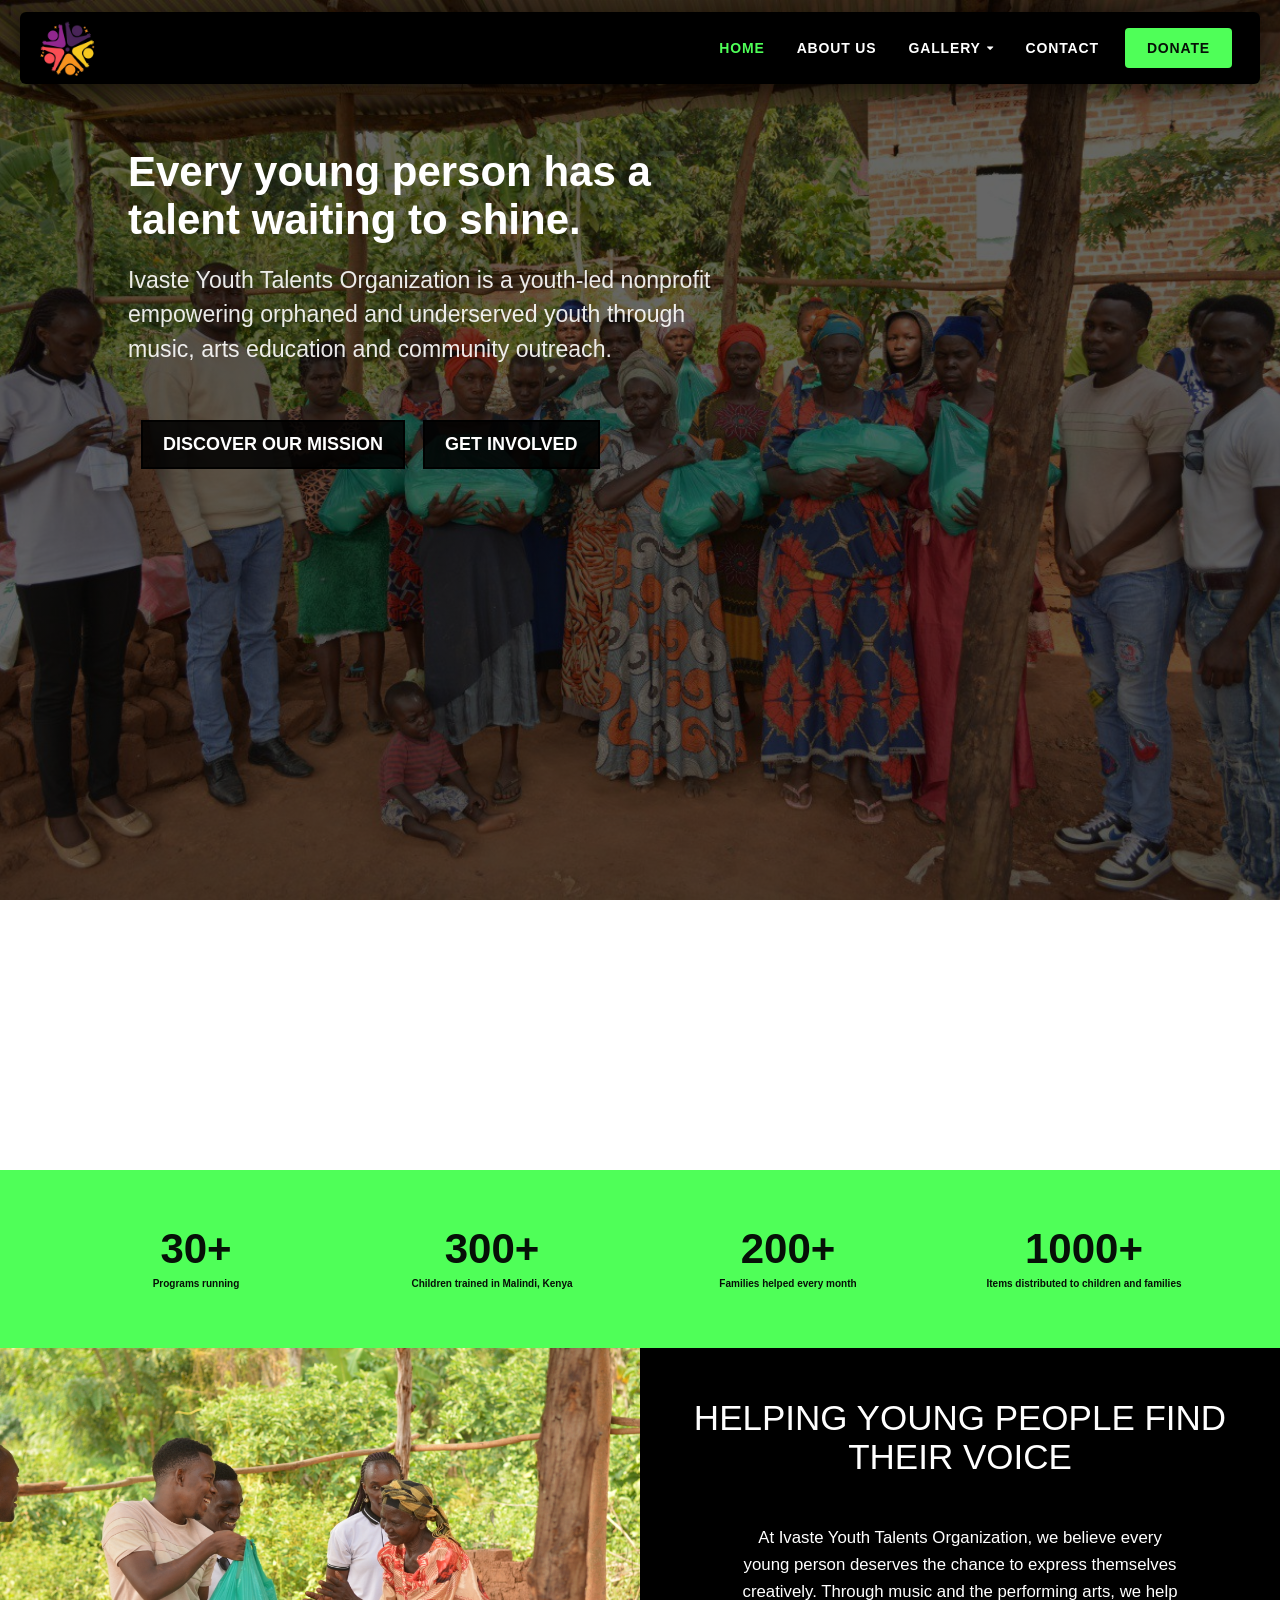
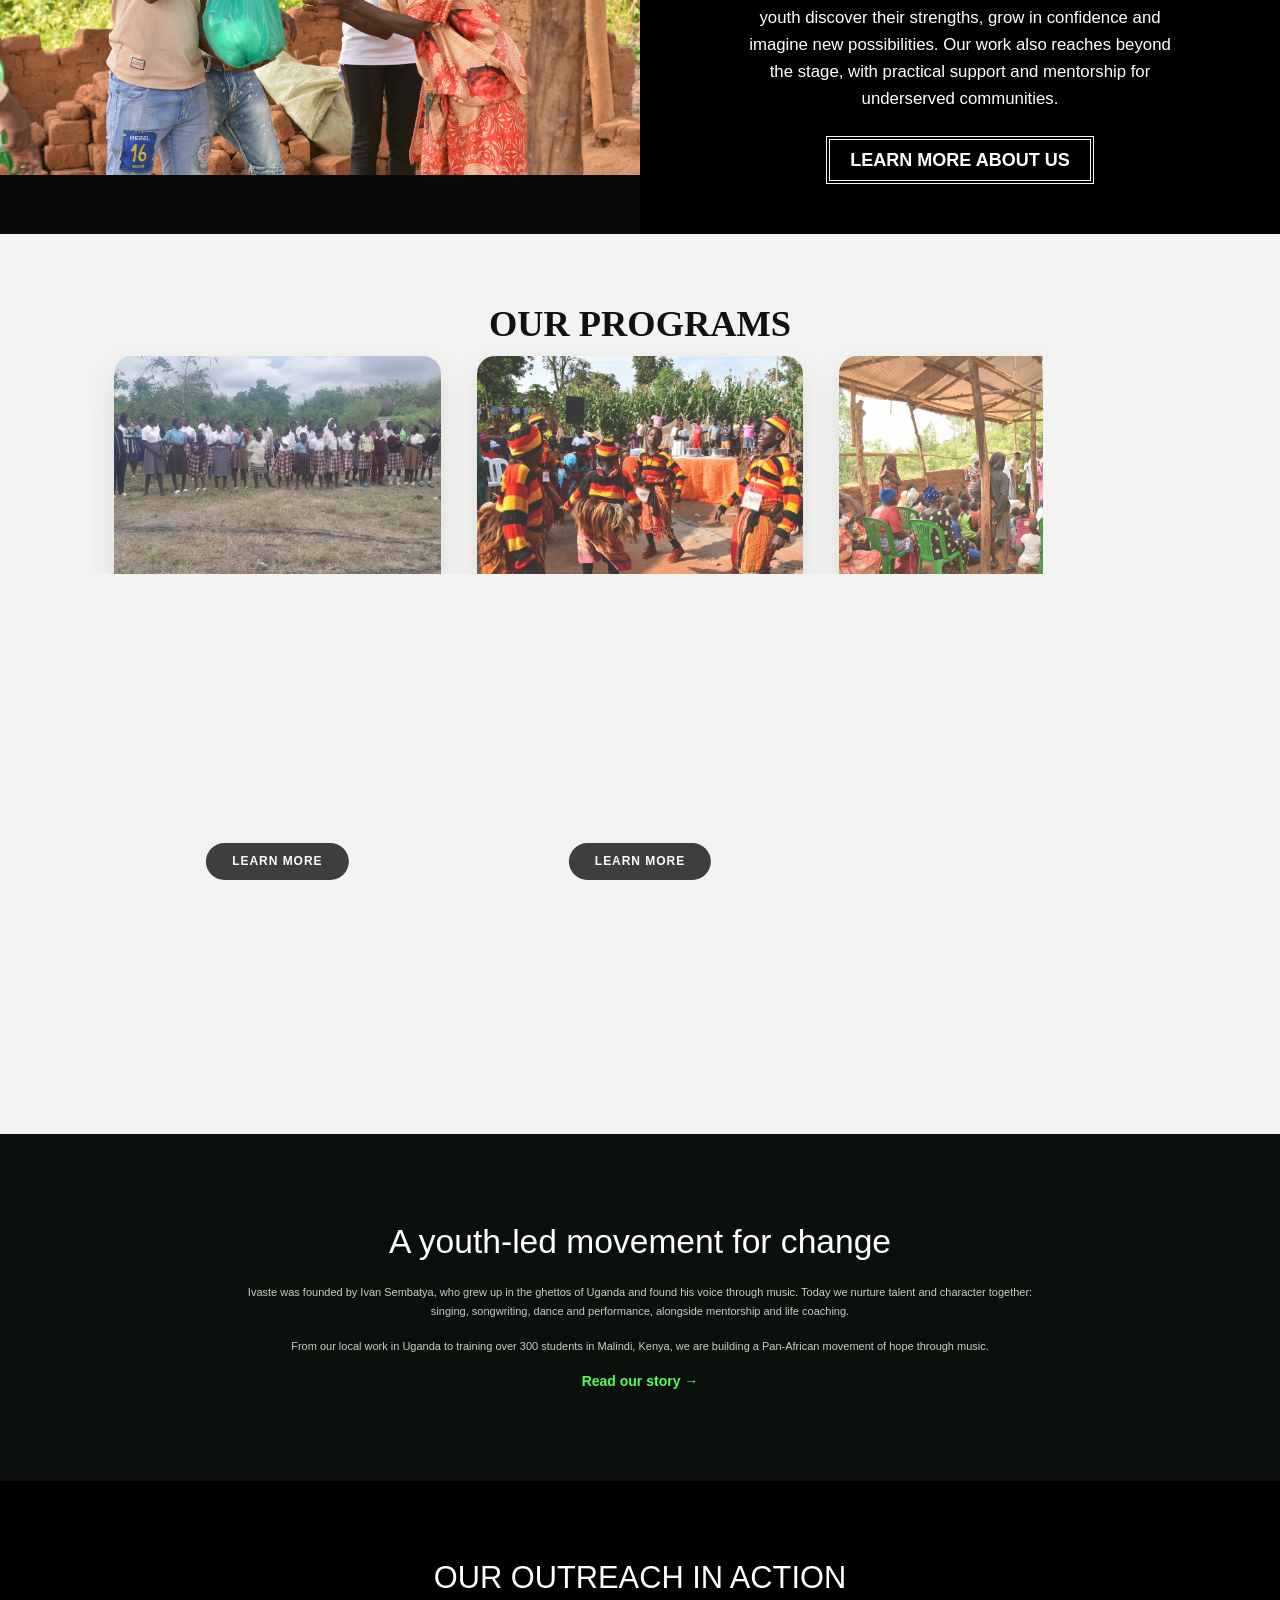
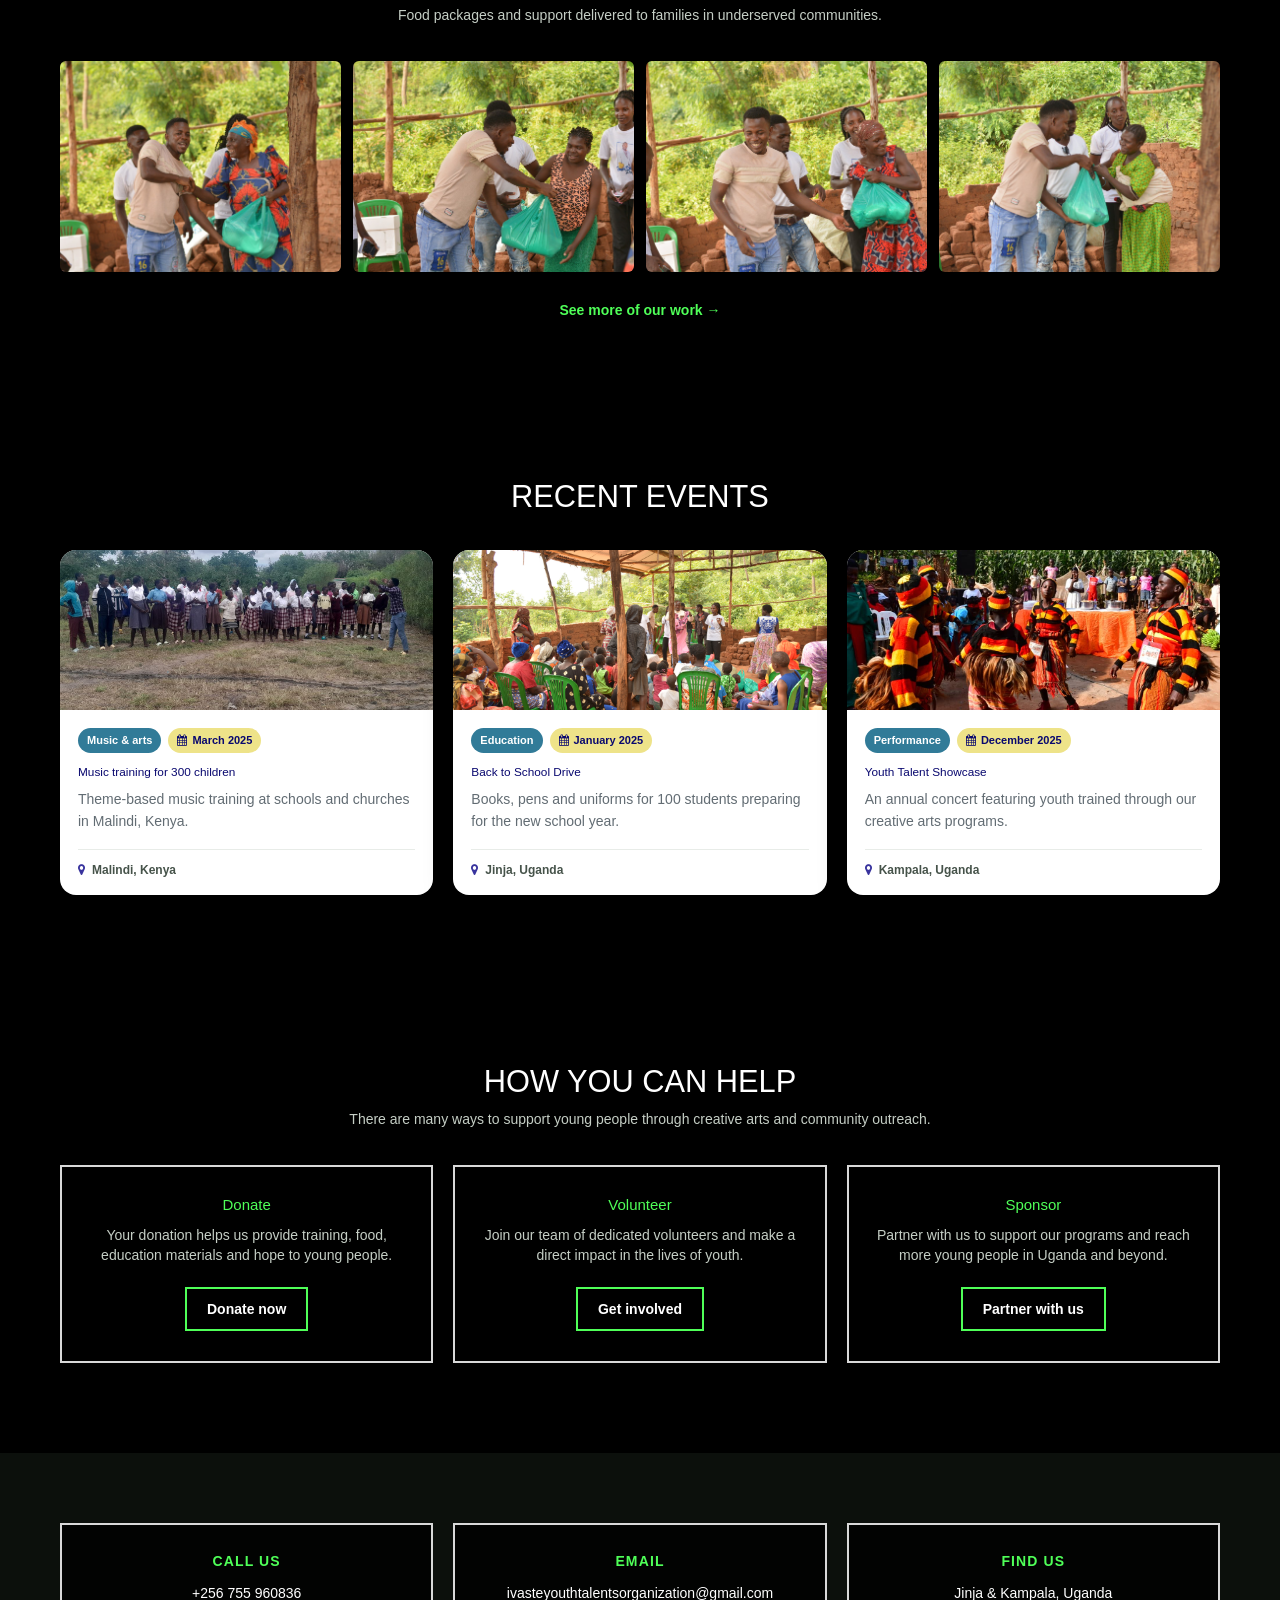
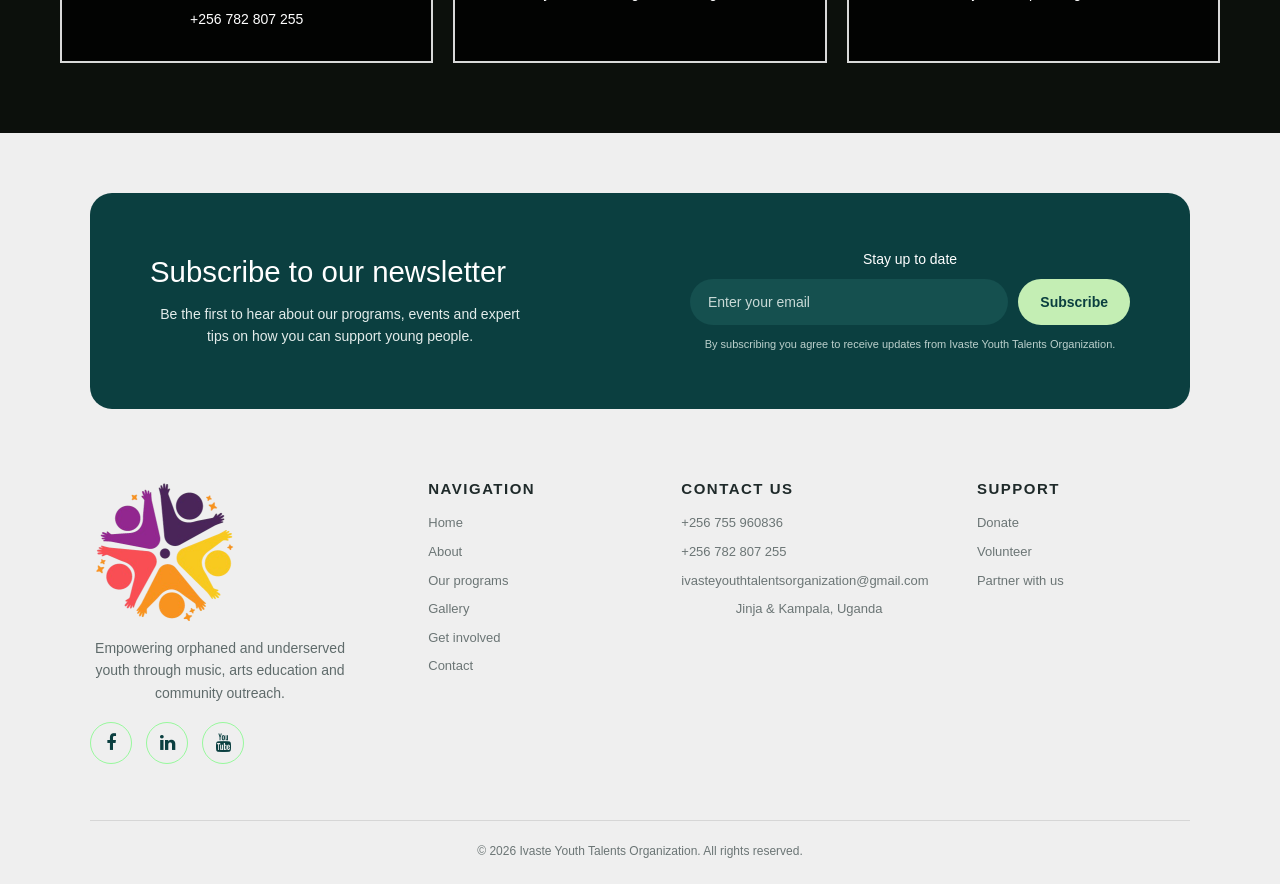
==== commit f20ca021: "Style recent event cards with photos and palette Co-authored-by: Copilot <223556219+Copilot@users.no" ====
--- a/index.html
+++ b/index.html
@@ -144,19 +144,40 @@
         <h2>RECENT EVENTS</h2>
         <div class="events-grid">
             <article class="event-card">
-                <span>Malindi, Kenya &middot; March 2025</span>
-                <h3>Music training for 300 children</h3>
-                <p>Theme-based music training at schools and churches in Malindi, Kenya.</p>
+                <img class="event-card-image" src="images/music-training.jpg" alt="Young people gathered for an Ivaste music training session" loading="lazy">
+                <div class="event-card-content">
+                    <div class="event-card-tags">
+                        <span class="event-card-type">Music &amp; arts</span>
+                        <span class="event-card-date"><i class="fa fa-calendar" aria-hidden="true"></i> March 2025</span>
+                    </div>
+                    <h3>Music training for 300 children</h3>
+                    <p>Theme-based music training at schools and churches in Malindi, Kenya.</p>
+                    <div class="event-card-location"><i class="fa fa-map-marker" aria-hidden="true"></i> Malindi, Kenya</div>
+                </div>
             </article>
             <article class="event-card">
-                <span>Jinja, Uganda &middot; January 2025</span>
-                <h3>Back to School Drive</h3>
-                <p>Books, pens and uniforms for 100 students preparing for the new school year.</p>
+                <img class="event-card-image" src="images/school-supplies.jpg" alt="Community members gathered during Ivaste's back to school outreach" loading="lazy">
+                <div class="event-card-content">
+                    <div class="event-card-tags">
+                        <span class="event-card-type">Education</span>
+                        <span class="event-card-date"><i class="fa fa-calendar" aria-hidden="true"></i> January 2025</span>
+                    </div>
+                    <h3>Back to School Drive</h3>
+                    <p>Books, pens and uniforms for 100 students preparing for the new school year.</p>
+                    <div class="event-card-location"><i class="fa fa-map-marker" aria-hidden="true"></i> Jinja, Uganda</div>
+                </div>
             </article>
             <article class="event-card">
-                <span>Kampala, Uganda &middot; December 2025</span>
-                <h3>Youth Talent Showcase</h3>
-                <p>An annual concert featuring youth trained through our creative arts programs.</p>
+                <img class="event-card-image" src="images/youth-dance.jpeg" alt="Young performers presenting a traditional dance" loading="lazy">
+                <div class="event-card-content">
+                    <div class="event-card-tags">
+                        <span class="event-card-type">Performance</span>
+                        <span class="event-card-date"><i class="fa fa-calendar" aria-hidden="true"></i> December 2025</span>
+                    </div>
+                    <h3>Youth Talent Showcase</h3>
+                    <p>An annual concert featuring youth trained through our creative arts programs.</p>
+                    <div class="event-card-location"><i class="fa fa-map-marker" aria-hidden="true"></i> Kampala, Uganda</div>
+                </div>
             </article>
         </div>
     </div>
--- a/style.css
+++ b/style.css
@@ -1106,28 +1106,101 @@
 }
 
 .event-card {
-    padding: 26px;
-    border: 2px solid rgba(255, 255, 255, 0.85);
-    background: rgba(0, 0, 0, 0.82);
-}
-
-.event-card span {
+    --event-navy: #09086f;
+    --event-indigo: #39349e;
+    --event-teal: #317b98;
+    --event-yellow: #eee389;
+    display: flex;
+    flex-direction: column;
+    min-width: 0;
+    overflow: hidden;
+    border: 0;
+    border-radius: 16px;
+    background: #fff;
+    color: #172027;
+    box-shadow: 0 12px 30px rgba(0, 0, 0, 0.22);
+    transition: transform 200ms ease, box-shadow 200ms ease;
+}
+
+.event-card:hover {
+    transform: translateY(-4px);
+    box-shadow: 0 18px 36px rgba(57, 52, 158, 0.28);
+}
+
+.event-card-image {
     display: block;
-    margin-bottom: 10px;
-    color: rgb(79, 255, 88);
-    font-size: 0.85rem;
-    font-weight: bold;
-    letter-spacing: 0.04em;
+    width: 100%;
+    height: 160px;
+    object-fit: cover;
+}
+
+.event-card-content {
+    display: flex;
+    flex: 1;
+    flex-direction: column;
+    padding: 18px 18px 16px;
+}
+
+.event-card-tags {
+    display: flex;
+    flex-wrap: wrap;
+    align-items: center;
+    gap: 7px;
+    margin-bottom: 12px;
+}
+
+.event-card .event-card-type,
+.event-card .event-card-date {
+    display: inline-flex;
+    align-items: center;
+    gap: 5px;
+    margin: 0;
+    font-size: 11px;
+    font-weight: 700;
+}
+
+.event-card .event-card-type {
+    padding: 5px 9px;
+    border-radius: 999px;
+    background: var(--event-teal);
+    color: #fff;
+}
+
+.event-card .event-card-date {
+    padding: 5px 9px;
+    border-radius: 999px;
+    background: var(--event-yellow);
+    color: var(--event-navy);
 }
 
 .event-card h3 {
-    margin: 0 0 10px;
-    font-size: 1.3rem;
+    margin: 0 0 8px;
+    color: var(--event-navy);
+    font-size: 1.18rem;
+    line-height: 1.35;
 }
 
 .event-card p {
-    margin: 0;
-    color: #c5cec5;
+    margin: 0 0 16px;
+    color: #626c73;
+    font-size: 14px;
+    line-height: 1.55;
+}
+
+.event-card .event-card-location {
+    display: flex;
+    align-items: center;
+    gap: 7px;
+    margin-top: auto;
+    padding-top: 12px;
+    border-top: 1px solid #e8ece8;
+    color: #46534a;
+    font-size: 12px;
+    font-weight: 700;
+}
+
+.event-card .event-card-location i {
+    color: var(--event-indigo);
 }
 
 @media screen and (max-width: 1024px) {
@@ -1651,7 +1724,7 @@
     font-size: 11px;
 }
 
-.dropdown {
+.site-nav .dropdown {
     list-style: none;
     margin: 0;
     padding: 6px 0;
@@ -1668,13 +1741,13 @@
     transition: opacity 180ms ease, visibility 180ms ease;
 }
 
-.has-dropdown:hover .dropdown,
-.has-dropdown:focus-within .dropdown {
+.site-nav .has-dropdown:hover .dropdown,
+.site-nav .has-dropdown:focus-within .dropdown {
     opacity: 1;
     visibility: visible;
 }
 
-.dropdown li a {
+.site-nav .dropdown li a {
     display: block;
     padding: 9px 18px;
     color: #333;
@@ -1684,8 +1757,8 @@
     white-space: nowrap;
 }
 
-.dropdown li a:hover,
-.dropdown li a:focus {
+.site-nav .dropdown li a:hover,
+.site-nav .dropdown li a:focus {
     background: rgb(79, 255, 88);
     color: #061007;
 }
@@ -1909,18 +1982,61 @@
 }
 
 @media (max-width: 760px) {
-    .site-nav { flex-wrap: wrap; height: auto; padding: 10px 14px; }
-    .site-logo img { height: 46px; }
-    .site-menu { flex-wrap: wrap; justify-content: flex-end; height: auto; }
+    .site-nav {
+        flex-direction: column;
+        align-items: stretch;
+        gap: 4px;
+        height: auto;
+        padding: 8px 12px;
+    }
+    .site-logo { align-self: center; }
+    .site-logo img { height: 42px; }
+    .site-menu {
+        flex-wrap: wrap;
+        justify-content: center;
+        gap: 0 2px;
+        width: 100%;
+        height: auto;
+    }
     .site-menu > li { height: auto; }
-    .site-menu > li > a { padding: 8px 10px; }
-    .dropdown { position: static; transform: none; opacity: 1; visibility: visible; box-shadow: none; background: transparent; }
-    .dropdown li a { color: #fff; padding: 4px 10px; }
-    .dropdown li a:hover, .dropdown li a:focus { background: transparent; color: rgb(79, 255, 88); }
+    .site-menu > li > a {
+        height: auto;
+        padding: 8px 9px;
+        font-size: 11px;
+        white-space: nowrap;
+    }
+    .site-menu a.nav-cta { margin: 0 0 0 4px; padding: 7px 12px; }
+    .site-nav .dropdown {
+        position: absolute;
+        top: 100%;
+        left: 50%;
+        transform: translateX(-50%);
+        background: #eef7ff;
+        box-shadow: 0 10px 24px rgba(0, 0, 0, 0.35);
+        opacity: 0;
+        visibility: hidden;
+    }
+    .site-nav .has-dropdown:hover .dropdown,
+    .site-nav .has-dropdown:focus-within .dropdown { opacity: 1; visibility: visible; }
+    .site-nav .dropdown li a { color: #333; padding: 8px 14px; }
+    .site-nav .dropdown li a:hover,
+    .site-nav .dropdown li a:focus { background: rgb(79, 255, 88); color: #061007; }
     .gallery-page { padding-top: 170px; }
     .gallery-page-grid { grid-template-columns: repeat(2, minmax(0, 1fr)); }
     .site-footer .footer-main { grid-template-columns: 1fr; }
     .site-footer .newsletter-form form { flex-direction: column; }
+}
+
+@media (max-width: 480px) {
+    .site-menu {
+        display: grid;
+        grid-template-columns: repeat(3, max-content);
+        justify-content: center;
+    }
+
+    .site-menu > li {
+        justify-content: center;
+    }
 }
 
 /* ===== Our Programs: card layout ===== */
@@ -2052,3 +2168,251 @@
         max-width: 420px;
     }
 }
+
+/* ===== Contact card ===== */
+.contact_container {
+    box-sizing: border-box;
+    min-height: 100vh;
+    height: auto;
+    margin: 0;
+    padding: 112px 24px 48px;
+    background-color: #222;
+    background-image: linear-gradient(rgba(0, 0, 0, 0.62), rgba(0, 0, 0, 0.62)), url("images/1%20(19).jpg");
+    background-position: center;
+    background-size: cover;
+    background-repeat: no-repeat;
+    background-attachment: fixed;
+    color: #fff;
+}
+
+.contact_container .contact-panel {
+    box-sizing: border-box;
+    display: grid;
+    grid-template-columns: minmax(0, 0.95fr) minmax(0, 1.05fr);
+    gap: clamp(20px, 3vw, 36px);
+    width: min(980px, 100%);
+    margin: 0 auto;
+    padding: clamp(18px, 2vw, 24px);
+    border: 0;
+    border-radius: 20px;
+    background: rgba(245, 246, 247, 0.78);
+    backdrop-filter: blur(3px);
+}
+
+.contact_container .contact-intro {
+    display: flex;
+    flex-direction: column;
+    align-items: flex-start;
+}
+
+.contact_container .contact-eyebrow {
+    display: inline-block;
+    padding: 6px 13px;
+    border: 1px solid #172027;
+    border-radius: 999px;
+    font-size: 11px;
+    font-weight: 700;
+    letter-spacing: 0.06em;
+    text-transform: uppercase;
+}
+
+.contact_container .contact-intro h1 {
+    margin: 14px 0 8px;
+    font-family: 'Trebuchet MS', sans-serif;
+    font-size: clamp(24px, 2.5vw, 30px);
+    font-weight: 500;
+    line-height: 1.2;
+    color: #172027;
+}
+
+.contact_container .contact-intro > p {
+    margin: 0;
+    color: #626c73;
+    font-size: 13px;
+    line-height: 1.55;
+}
+
+.contact_container .contact-details {
+    display: grid;
+    gap: 8px;
+    width: 100%;
+    margin: 12px 0 8px;
+}
+
+.contact_container .contact-detail {
+    display: flex;
+    align-items: center;
+    gap: 10px;
+    min-width: 0;
+    padding: 8px 10px;
+    border-radius: 12px;
+    background: rgba(255, 255, 255, 0.76);
+    box-shadow: 0 4px 16px rgba(23, 32, 39, 0.04);
+}
+
+.contact_container .contact-icon {
+    display: grid;
+    flex: 0 0 32px;
+    width: 32px;
+    height: 32px;
+    place-items: center;
+    border-radius: 50%;
+    background: rgb(79, 255, 88);
+    color: #071208;
+    font-size: 17px;
+}
+
+.contact_container .contact-detail > div {
+    display: grid;
+    gap: 4px;
+    min-width: 0;
+}
+
+.contact_container .contact-phones {
+    display: flex;
+    flex-wrap: wrap;
+    gap: 4px 12px;
+}
+
+.contact_container .contact-detail-label {
+    color: #7a858c;
+    font-size: 11px;
+}
+
+.contact_container .contact-detail a,
+.contact_container .contact-detail p {
+    margin: 0;
+    color: #172027;
+    font-size: 13px;
+    line-height: 1.4;
+    overflow-wrap: anywhere;
+    text-decoration: none;
+}
+
+.contact_container .contact-detail a:hover,
+.contact_container .contact-social .text-link:hover {
+    color: #257b2b;
+}
+
+.contact_container .contact-social {
+    margin-top: auto !important;
+    font-size: 13px !important;
+}
+
+.contact_container .contact-social .text-link {
+    display: inline-block;
+    margin-top: 4px;
+    color: #257b2b;
+    font-weight: 700;
+    text-decoration: none;
+}
+
+.contact_container .contact-form {
+    display: grid;
+    align-content: center;
+    gap: 10px;
+}
+
+.contact_container .contact-form label {
+    display: grid;
+    gap: 5px;
+    margin: 0;
+    color: #172027;
+    font-size: 12px;
+    font-weight: 700;
+}
+
+.contact_container .contact-name-fields {
+    display: grid;
+    grid-template-columns: repeat(2, minmax(0, 1fr));
+    gap: 10px;
+}
+
+.contact_container .contact-form input,
+.contact_container .contact-form textarea {
+    box-sizing: border-box;
+    width: 100%;
+    border: 1px solid #e5e8eb;
+    border-radius: 12px;
+    outline: none;
+    background: rgba(255, 255, 255, 0.86);
+    color: #172027;
+    font: 400 14px 'Trebuchet MS', sans-serif;
+    transition: border-color 180ms ease, box-shadow 180ms ease;
+}
+
+.contact_container .contact-form input {
+    min-height: 38px;
+    padding: 0 12px;
+}
+
+.contact_container .contact-form textarea {
+    height: 80px;
+    min-height: 80px;
+    padding: 10px 12px;
+    resize: vertical;
+}
+
+.contact_container .contact-form input:focus,
+.contact_container .contact-form textarea:focus {
+    border-color: #257b2b;
+    box-shadow: 0 0 0 3px rgba(79, 255, 88, 0.2);
+}
+
+.contact_container .contact-form input::placeholder,
+.contact_container .contact-form textarea::placeholder {
+    color: #9aa2a8;
+}
+
+.contact_container .contact-form button {
+    min-height: 38px;
+    padding: 9px 18px;
+    border: 0;
+    border-radius: 999px;
+    background: rgb(79, 255, 88);
+    color: #071208;
+    cursor: pointer;
+    font: 700 14px 'Trebuchet MS', sans-serif;
+    transition: background 180ms ease, transform 180ms ease;
+}
+
+.contact_container .contact-form button:hover {
+    transform: translateY(-1px);
+    background: #36e942;
+}
+
+.contact_container .contact-form-note {
+    margin: -10px 0 0;
+    color: #7a858c;
+    font-size: 12px;
+    text-align: center;
+}
+
+@media screen and (max-width: 760px) {
+    .contact_container {
+        min-height: auto;
+        padding: 150px 18px 36px;
+        background-attachment: scroll;
+    }
+
+    .contact_container .contact-panel {
+        grid-template-columns: 1fr;
+        gap: 18px;
+        padding: 18px 14px;
+    }
+
+    .contact_container .contact-details {
+        margin: 12px 0 8px;
+    }
+
+    .contact_container .contact-form textarea {
+        height: 76px;
+        min-height: 76px;
+    }
+}
+
+@media screen and (max-width: 420px) {
+    .contact_container .contact-name-fields {
+        grid-template-columns: 1fr;
+    }
+}
